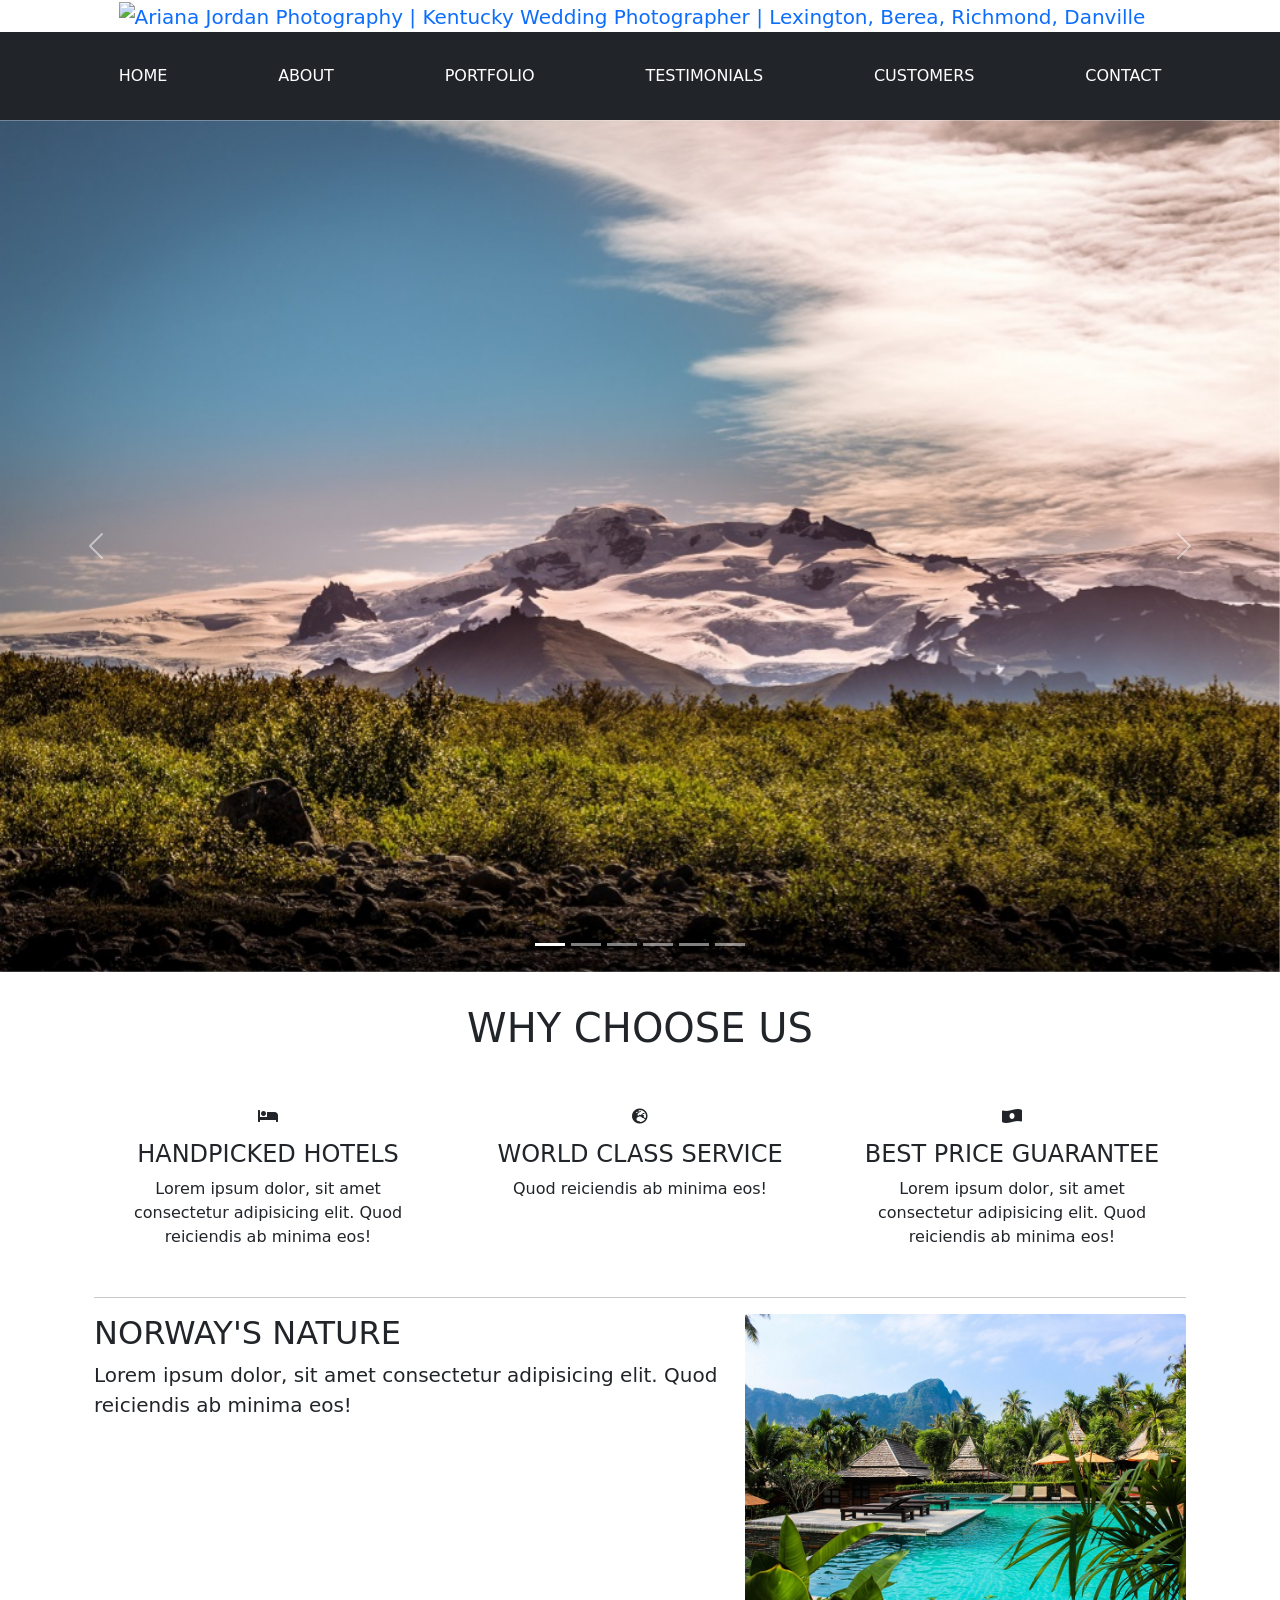
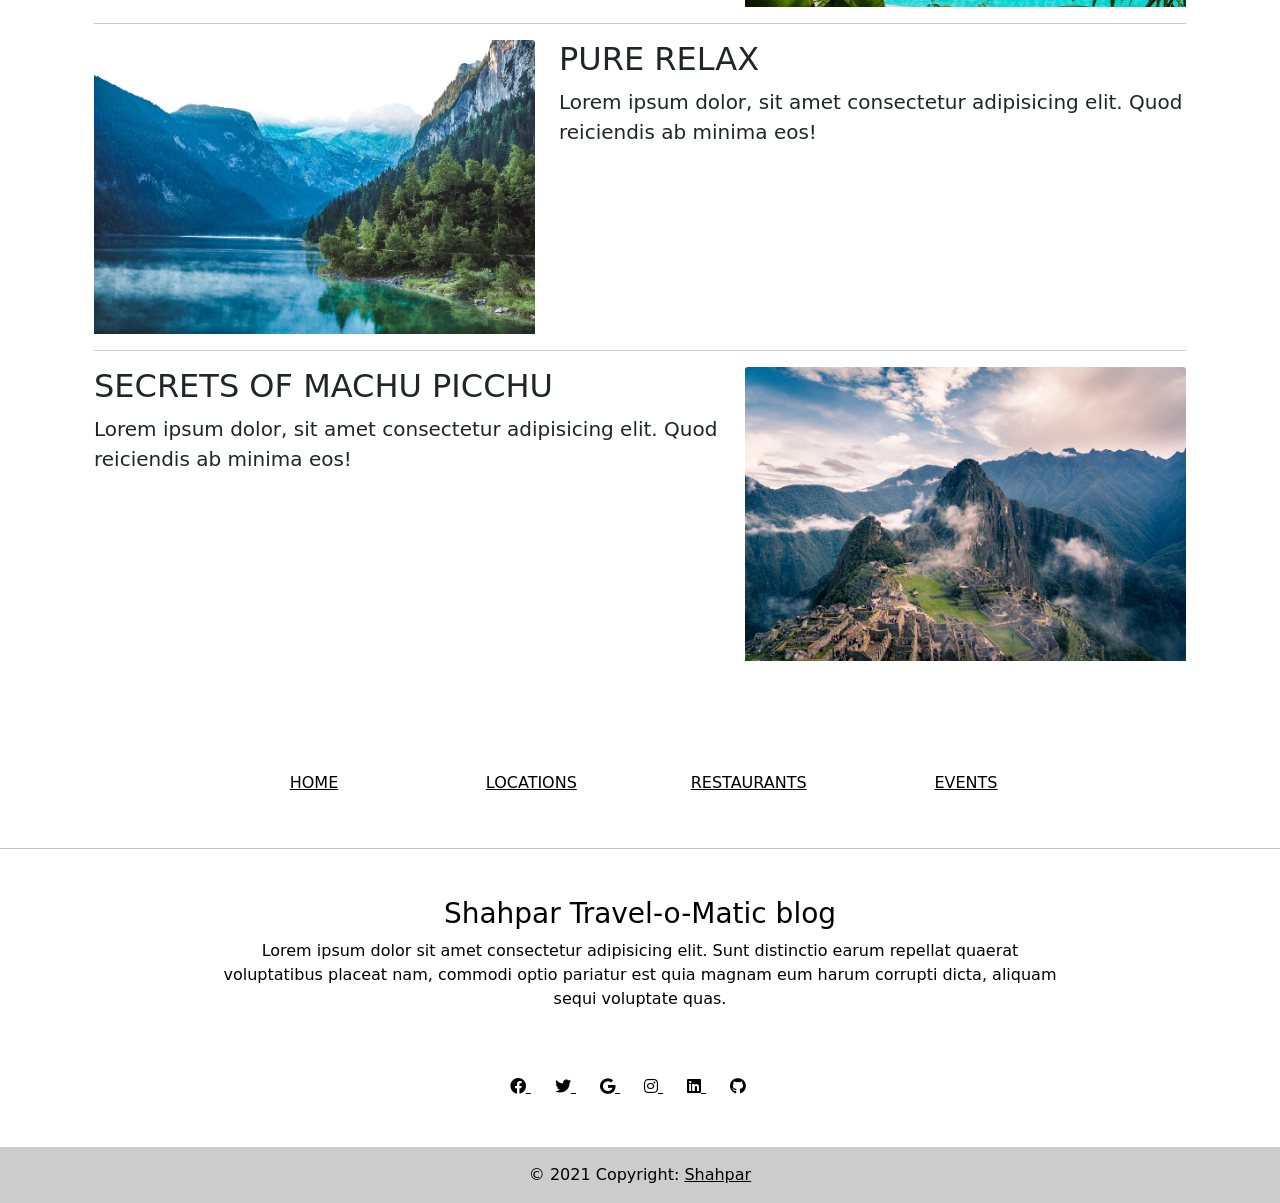
==== index.html @ 3cbbea0b "link home to contact page & format code" ====
<!DOCTYPE html>
<html lang="en">

<head>
    <meta charset="UTF-8">
    <meta http-equiv="X-UA-Compatible" content="IE=edge">
    <meta name="viewport" content="width=device-width, initial-scale=1.0">
    <title>Team 2</title>
    <!-- Font-awesome css -->
    <link rel="stylesheet" href="./utilities/fontawesome-free-5.15.4-web/css/all.css" />
    <!-- Bootstrap css -->
    <link rel="stylesheet" href="./utilities/bootstrap-5.1.1-dist/css/bootstrap.min.css" />
    <!-- Personal css -->
    <link rel="stylesheet" href="./css/main.css" />
</head>

<body>

    <!-- Header container begin-->
    <header>
        <div id="title-logo-wrapper" class="container-fluid text-center w-100">
            <a class="navbar-brand p-5" href="#"><img id="logo-img"
                    src="//images.squarespace-cdn.com/content/v1/5415b390e4b07804ec78d04e/1588883598647-O30DJA6YJ7H0YN8MIH1N/Alternative+Logo+Transparent+Background+white.png?format=1500w"
                    alt="Ariana Jordan Photography | Kentucky Wedding Photographer | Lexington, Berea, Richmond, Danville"></a>
        </div>


        <nav id="navbar_top" class="navbar c-navbar navbar-expand-md navbar-dark bg-dark w-100">
            <div class="container-fluid sticky-top p-3">
                <button class="navbar-toggler" type="button" data-bs-toggle="collapse" data-bs-target="#navbarCollapse"
                    aria-controls="navbarCollapse" aria-expanded="false" aria-label="Toggle navigation">
                    <span class="navbar-toggler-icon"></span>
                </button>
                <div class="collapse navbar-collapse" id="navbarCollapse">
                    <ul class="navbar-nav me-auto mb-2 mb-md-0 w-100 justify-content-evenly">
                        <li class="nav-item">
                            <a class="nav-link active text-uppercase" aria-current="page" href="index.html">home</a>
                        </li>
                        <li class="nav-item">
                            <a class="nav-link active text-uppercase" href="#">about</a>
                        </li>
                        <li class="nav-item">
                            <a class="nav-link active text-uppercase" href="#">portfolio</a>
                        </li>
                        <li class="nav-item">
                            <a class="nav-link active text-uppercase" href="#">testimonials</a>
                        </li>
                        <li class="nav-item">
                            <a class="nav-link active text-uppercase" href="#">customers</a>
                        </li>
                        <li class="nav-item">
                            <a class="nav-link active text-uppercase" href="/html/contact.html">contact</a>
                        </li>
                    </ul>
                </div>
            </div>
        </nav>
    </header>
    <!-- Header container end-->

    <!-- Main container begin-->
    <main>
        <div id="myCarousel" data-bs-interval="2000" class="carousel slide" data-bs-ride="carousel">
            <div class="carousel-indicators">
                <button type="button" data-bs-target="#myCarousel" data-bs-slide-to="0" class="active"
                    aria-current="true" aria-label="Slide 1"></button>
                <button type="button" data-bs-target="#myCarousel" data-bs-slide-to="1" aria-label="Slide 2"
                    class=""></button>
                <button type="button" data-bs-target="#myCarousel" data-bs-slide-to="2" aria-label="Slide 3"></button>
                <button type="button" data-bs-target="#myCarousel" data-bs-slide-to="3" aria-label="Slide 4"></button>
                <button type="button" data-bs-target="#myCarousel" data-bs-slide-to="4" aria-label="Slide 5"></button>
                <button type="button" data-bs-target="#myCarousel" data-bs-slide-to="5" aria-label="Slide 6"></button>

            </div>
            <div class="carousel-inner">
                <div class="carousel-item active">
                    <img src="img/home/banner7.jpg" alt="carousel image1" class="d-block w-100" />
                </div>
                <div class="carousel-item">
                    <img src="img/home/jeremy-bishop-unsplash.jpeg" alt="carousel image2" class="d-block w-100" />
                </div>
                <div class="carousel-item">
                    <img src="img/home/peter-conlan-unsplash.jpeg" alt="carousel image3" class="d-block w-100" />
                </div>
                <div class="carousel-item">
                    <img src="img/home/banner4.jpg" alt="carousel image4" class="d-block w-100" />
                </div>
                <div class="carousel-item">
                    <img src="img/home/banner5.jpg" alt="carousel image5" class="d-block w-100" />
                </div>
                <div class="carousel-item">
                    <img src="img/home/sara-dubler.jpg" alt="carousel image6" class="d-block w-100" />
                </div>
            </div>
            <button class="carousel-control-prev" type="button" data-bs-target="#myCarousel" data-bs-slide="prev">
                <span class="carousel-control-prev-icon" aria-hidden="true"></span>
                <span class="visually-hidden">Previous</span>
            </button>
            <button class="carousel-control-next" type="button" data-bs-target="#myCarousel" data-bs-slide="next">
                <span class="carousel-control-next-icon" aria-hidden="true"></span>
                <span class="visually-hidden">Next</span>
            </button>
        </div>


        <!-- Marketing messaging and featurettes below the carousel 
            ================================================== -->
        <!-- Wrap the rest of the page in another container to center all the content. -->
        <div class="container px-4 container mt-3 mb-3 pt-3 pb-3">
            <h1 class="text-center pb-3 text-uppercase fw-light">Why choose us</h1>

            <!-- Top row  begin -->
            <div class="row row-cols-1 row-cols-lg-3 gx-4">
                <div class="col">
                    <div class="p-3 text-center h-100">
                        <i class="fas fa-bed p-3 iconSize-60 text-gold textShadowIcons"></i>
                        <h2 class="fs-4 fw-light text-uppercase">Handpicked Hotels</h2>
                        <p class="c-font-size-root">Lorem ipsum dolor, sit amet consectetur adipisicing elit.
                            Quod reiciendis ab minima eos!</p>
                    </div>
                </div>
                <div class="col">
                    <div class="p-3 text-center h-100">
                        <i class="fas fa-globe-europe p-3 iconSize-60 text-gold textShadowIcons"></i>
                        <h2 class="fs-4 fw-light text-uppercase">World Class Service</h2>
                        <p class="c-font-size-root">Quod reiciendis ab minima eos!</p>
                    </div>
                </div>
                <div class="col">
                    <div class="p-3 text-center h-100">
                        <i class="fas fa-money-bill-wave-alt p-3 iconSize-60 text-gold textShadowIcons"></i>
                        <h2 class="fs-4 fw-light text-uppercase">Best Price Guarantee</h2>
                        <p class="c-font-size-root">Lorem ipsum dolor, sit amet consectetur adipisicing elit.
                            Quod reiciendis ab minima eos!</p>
                    </div>
                </div>
            </div>
            <!-- Top row  end -->

            <hr class="c-featurette-divider">

            <!-- Fisrt Ads -->
            <div class="row c-featurette">
                <div class="col-md-7">
                    <h2 class="c-featurette-heading">NORWAY'S NATURE</h2>
                    <p class="lead">Lorem ipsum dolor, sit amet consectetur adipisicing elit.
                        Quod reiciendis ab minima eos!</p>
                </div>
                <div class="col-md-5">
                    <img src="img/home/sara-dubler.jpg" class="card-img-top" alt="...">
                </div>
            </div>

            <hr class="c-featurette-divider">

            <!-- Second Ads -->
            <div class="row c-featurette">
                <div class="col-md-7 order-md-2">
                    <h2 class="c-featurette-heading">PURE RELAX</h2>
                    <p class="lead">Lorem ipsum dolor, sit amet consectetur adipisicing elit.
                        Quod reiciendis ab minima eos!</p>
                </div>
                <div class="col-md-5 order-md-1">
                    <img src="img/home/nature_laura.jpg" class="card-img-top" alt="...">
                </div>
            </div>

            <hr class="c-featurette-divider">

            <!-- Third Ads -->
            <div class="row c-featurette">
                <div class="col-md-7">
                    <h2 class="c-featurette-heading">SECRETS OF MACHU PICCHU </h2>
                    <p class="lead">Lorem ipsum dolor, sit amet consectetur adipisicing elit.
                        Quod reiciendis ab minima eos!</p>
                </div>
                <div class="col-md-5">
                    <img src="img/home/peru_willian.jpg" class="card-img-top" alt="...">
                </div>
            </div>

        </div>
        <div class="container marketing">

        </div><!-- /.container -->

    </main>
    <!-- Main container end-->

    <!-- Footer container begin-->
    <div id="footer-container" class="text-center text-black">
        <!-- Footer Links row-->
        <div class="row text-center d-flex justify-content-center pt-5 mt-5">
            <div class="col-md-2">
                <h6 class="text-uppercase font-weight-bold">
                    <a href="./index.html" class="text-black">Home</a>
                </h6>
            </div>

            <div class="col-md-2">
                <h6 class="text-uppercase font-weight-bold">
                    <a href="#showLocations" class="text-black">Locations</a>
                </h6>
            </div>

            <div class="col-md-2">
                <h6 class="text-uppercase font-weight-bold">
                    <a href="#showRestaurants" class="text-black">Restaurants</a>
                </h6>
            </div>

            <div class="col-md-2">
                <h6 class="text-uppercase font-weight-bold">
                    <a href="#showEvents" class="text-black">Events</a>
                </h6>
            </div>
        </div>

        <hr class="my-5" />
        <!-- Main container end-->
        <!-- Footer Restaurant Name begin-->
        <div class="row d-flex justify-content-center mb-5">
            <div class="col-lg-8">
                <h3>Shahpar Travel-o-Matic blog</h3>
                <p>
                    Lorem ipsum dolor sit amet consectetur adipisicing elit. Sunt
                    distinctio earum repellat quaerat voluptatibus placeat nam, commodi
                    optio pariatur est quia magnam eum harum corrupti dicta, aliquam
                    sequi voluptate quas.
                </p>
            </div>
        </div>

        <!-- Footer Restaurant Name end -->

        <!-- Footer Social section begin -->
        <section class="text-center mb-5">
            <a href="" class="text-black me-4">
                <i class="fab fa-facebook"></i>
            </a>
            <a href="" class="text-black me-4">
                <i class="fab fa-twitter"></i>
            </a>
            <a href="" class="text-black me-4">
                <i class="fab fa-google"></i>
            </a>
            <a href="" class="text-black me-4">
                <i class="fab fa-instagram"></i>
            </a>
            <a href="" class="text-black me-4">
                <i class="fab fa-linkedin"></i>
            </a>
            <a href="" class="text-black me-4">
                <i class="fab fa-github"></i>
            </a>
        </section>
        <!-- Footer Social section begin -->

        <!-- Copyright -->
        <div class="text-center p-3" style="background-color: rgba(0, 0, 0, 0.2)">
            © 2021 Copyright:
            <a class="text-black" href="https://mdbootstrap.com/">Shahpar</a>

            <!-- Copyright -->
        </div>
        <!-- Footer End-->
    </div>
    <!-- Footer container end-->

    <!-- bootstrap js -->
    <script src="utilities/bootstrap-5.1.1-dist/js/bootstrap.bundle.min.js"></script>
    <!-- personal js -->
    <script src="ts/main.js"></script>
</body>

</html>
---- css/main.css ----
/* No CSS */
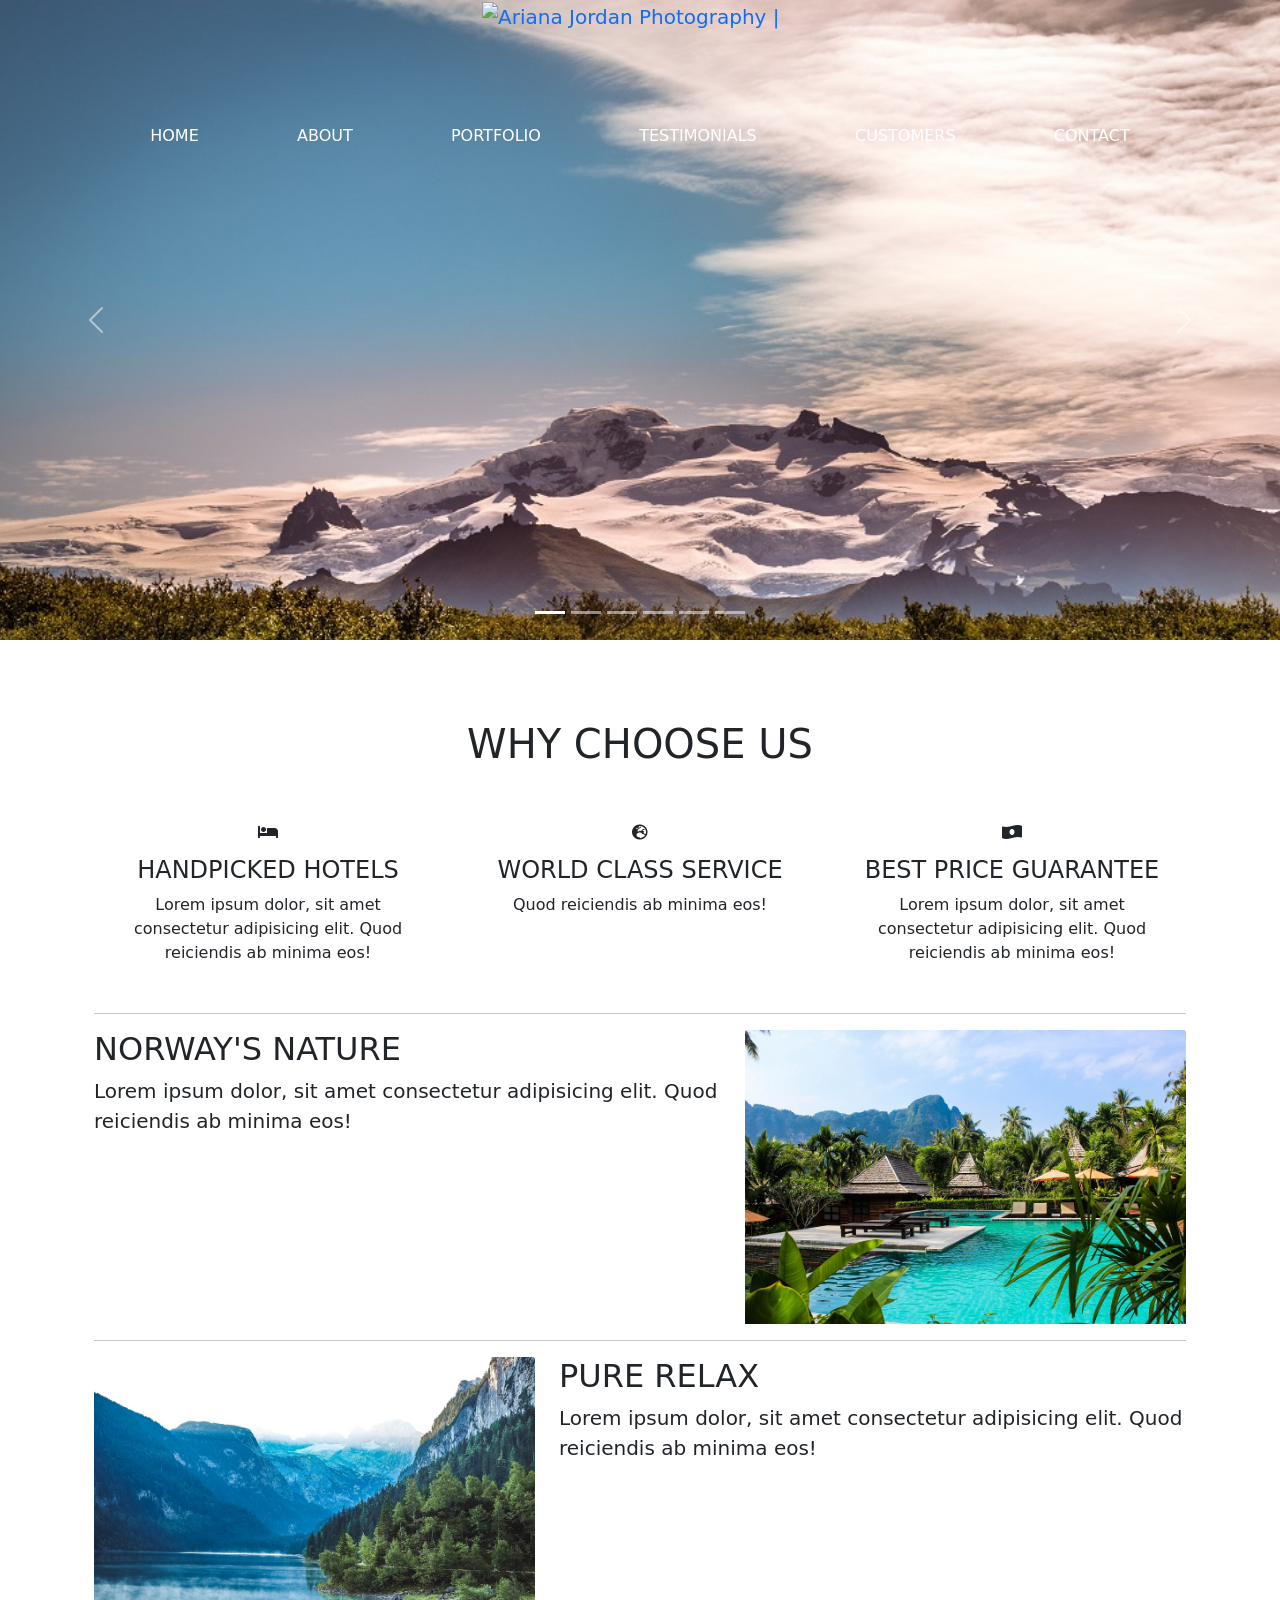
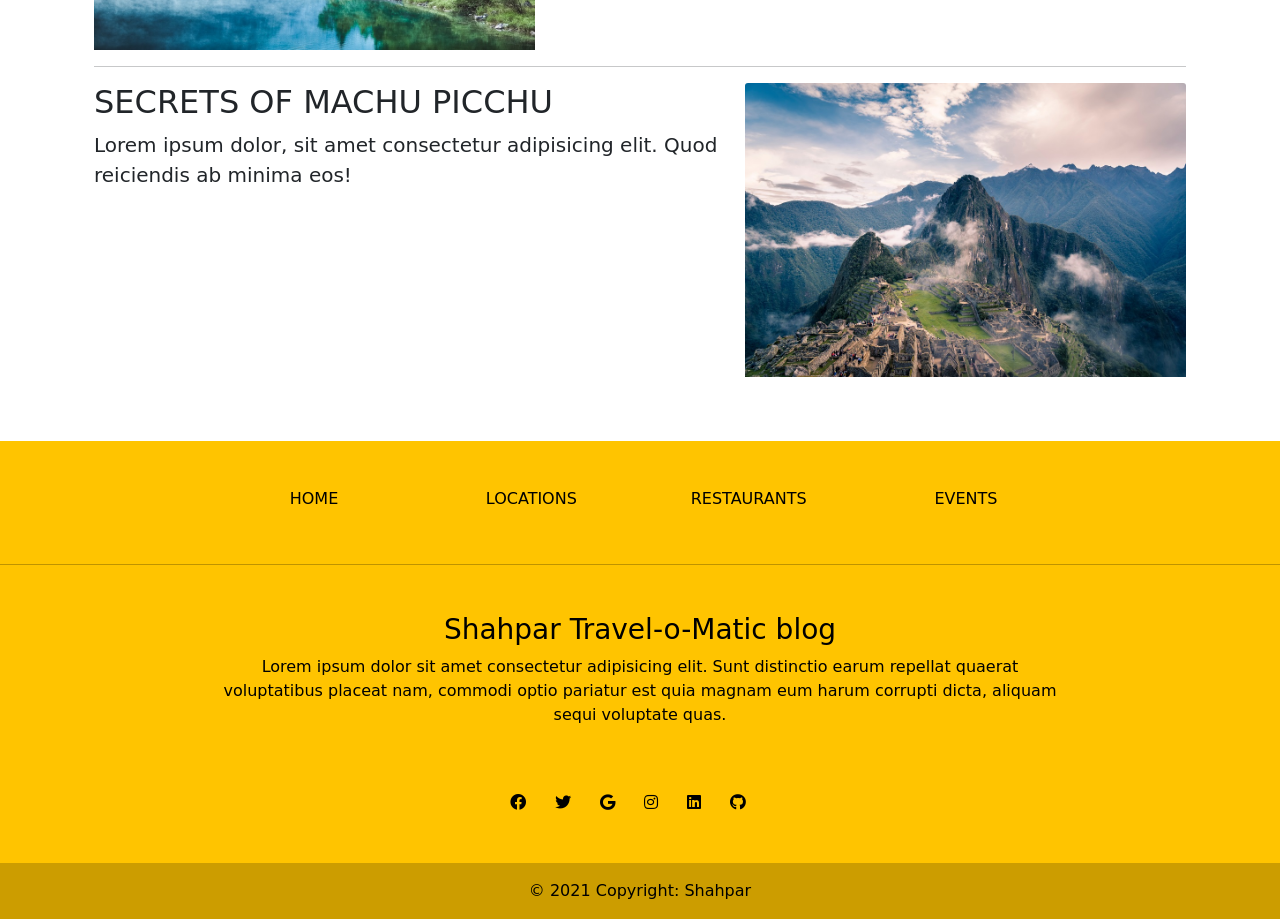
==== commit 0e1c4c12: "Fix bug of Carousel height" ====
--- a/index.html
+++ b/index.html
@@ -55,11 +55,7 @@
                 </div>
             </div>
         </nav>
-    </header>
-    <!-- Header container end-->
-
-    <!-- Main container begin-->
-    <main>
+
         <div id="myCarousel" data-bs-interval="2000" class="carousel slide" data-bs-ride="carousel">
             <div class="carousel-indicators">
                 <button type="button" data-bs-target="#myCarousel" data-bs-slide-to="0" class="active"
@@ -101,8 +97,12 @@
                 <span class="visually-hidden">Next</span>
             </button>
         </div>
-
-
+    </header>
+    <!-- Header container end-->
+
+    <!-- Main container begin-->
+    <main>
+        
         <!-- Marketing messaging and featurettes below the carousel 
             ================================================== -->
         <!-- Wrap the rest of the page in another container to center all the content. -->
@@ -180,9 +180,6 @@
             </div>
 
         </div>
-        <div class="container marketing">
-
-        </div><!-- /.container -->
 
     </main>
     <!-- Main container end-->
--- a/css/main.css
+++ b/css/main.css
@@ -1 +1,171 @@
-/* No CSS */+@import url("https://fonts.googleapis.com/css2?family=Dancing+Script&display=swap");
+/** Color Palette **/
+/* Basic colors*/
+/* gray */
+/* Yellow */
+/* Amber */
+/* Orange */
+*,
+:after,
+:before {
+  -webkit-box-sizing: border-box;
+          box-sizing: border-box;
+}
+
+body {
+  padding: 0;
+}
+
+/* Header style ------------------------- */
+header {
+  position: relative;
+  padding: 0;
+  /* Carousel ------------------------- */
+  /* Main content ------------------------- */
+  /* Featurettes ------------------------- */
+  /* Thin out the marketing headings */
+  /* RESPONSIVE CSS --------------------------- */
+}
+
+header #title-logo-wrapper {
+  position: absolute;
+  top: 0;
+  z-index: 2;
+  -webkit-box-sizing: border-box;
+          box-sizing: border-box;
+}
+
+header #title-logo-wrapper #logo-img {
+  width: 300px;
+  max-width: 300px;
+  height: auto;
+}
+
+header .navbar {
+  display: block;
+  z-index: 2;
+  margin: auto;
+  padding: 0 44px;
+}
+
+header .c-fixed-top {
+  position: fixed !important;
+  top: 0 !important;
+  right: 0 !important;
+  left: 0 !important;
+  z-index: 1030 !important;
+  background-color: rgba(var(--bs-light-rgb), var(--bs-bg-opacity)) !important;
+  color: black !important;
+}
+
+header .c-fixed-top .active {
+  color: black !important;
+}
+
+header .c-navbar {
+  position: absolute;
+  top: 100px;
+  left: 0;
+  right: 0 !important;
+  left: 0 !important;
+  background: transparent !important;
+  color: white !important;
+}
+
+header .c-navbar .active {
+  color: white !important;
+}
+
+header .c-navbar .c-header-inner {
+  padding: 44px 0;
+  margin: auto;
+}
+
+header #myCarousel .carousel-item img {
+  -o-object-fit: cover;
+     object-fit: cover;
+  -o-object-position: center;
+     object-position: center;
+  height: 100vh;
+  overflow: hidden;
+}
+
+header .carousel {
+  margin-bottom: 4rem;
+}
+
+header .carousel .carousel-item {
+  height: 40rem;
+}
+
+header .c-featurette-divider {
+  margin: 5rem 0;
+  /* Space out the Bootstrap <hr> more */
+}
+
+header .c-featurette-heading {
+  font-weight: 300;
+  line-height: 1;
+  letter-spacing: -0.05rem;
+}
+
+@media (min-width: 40em) {
+  header .c-featurette-heading {
+    font-size: 50px;
+  }
+}
+
+@media (min-width: 62em) {
+  header .c-featurette-heading {
+    margin-top: 7rem;
+  }
+}
+
+#footer-container {
+  background-color: #ffc400;
+  color: #fff;
+}
+
+#footer-container a {
+  text-decoration: none;
+}
+
+/* Footer style   ------------------------- */
+footer {
+  font-size: 0.9rem;
+}
+
+footer .footer-col ul {
+  padding-left: 0;
+}
+
+footer .footer-col ul li {
+  list-style-type: none;
+}
+
+footer .footer-col ul li:hover {
+  font-size: 1rem;
+  cursor: pointer;
+}
+
+footer .footer-social-links a:hover {
+  font-size: larger;
+}
+
+footer h4,
+footer .footer-text {
+  font-family: "Satisfy", cursive;
+}
+
+@media screen and (min-width: 992px) and (max-width: 1199px) {
+  footer div.footer-text {
+    font-size: 1.1rem;
+  }
+}
+
+@media screen and (min-width: 1200px) {
+  footer div.footer-text {
+    font-size: 1rem;
+  }
+}
+/*# sourceMappingURL=main.css.map */
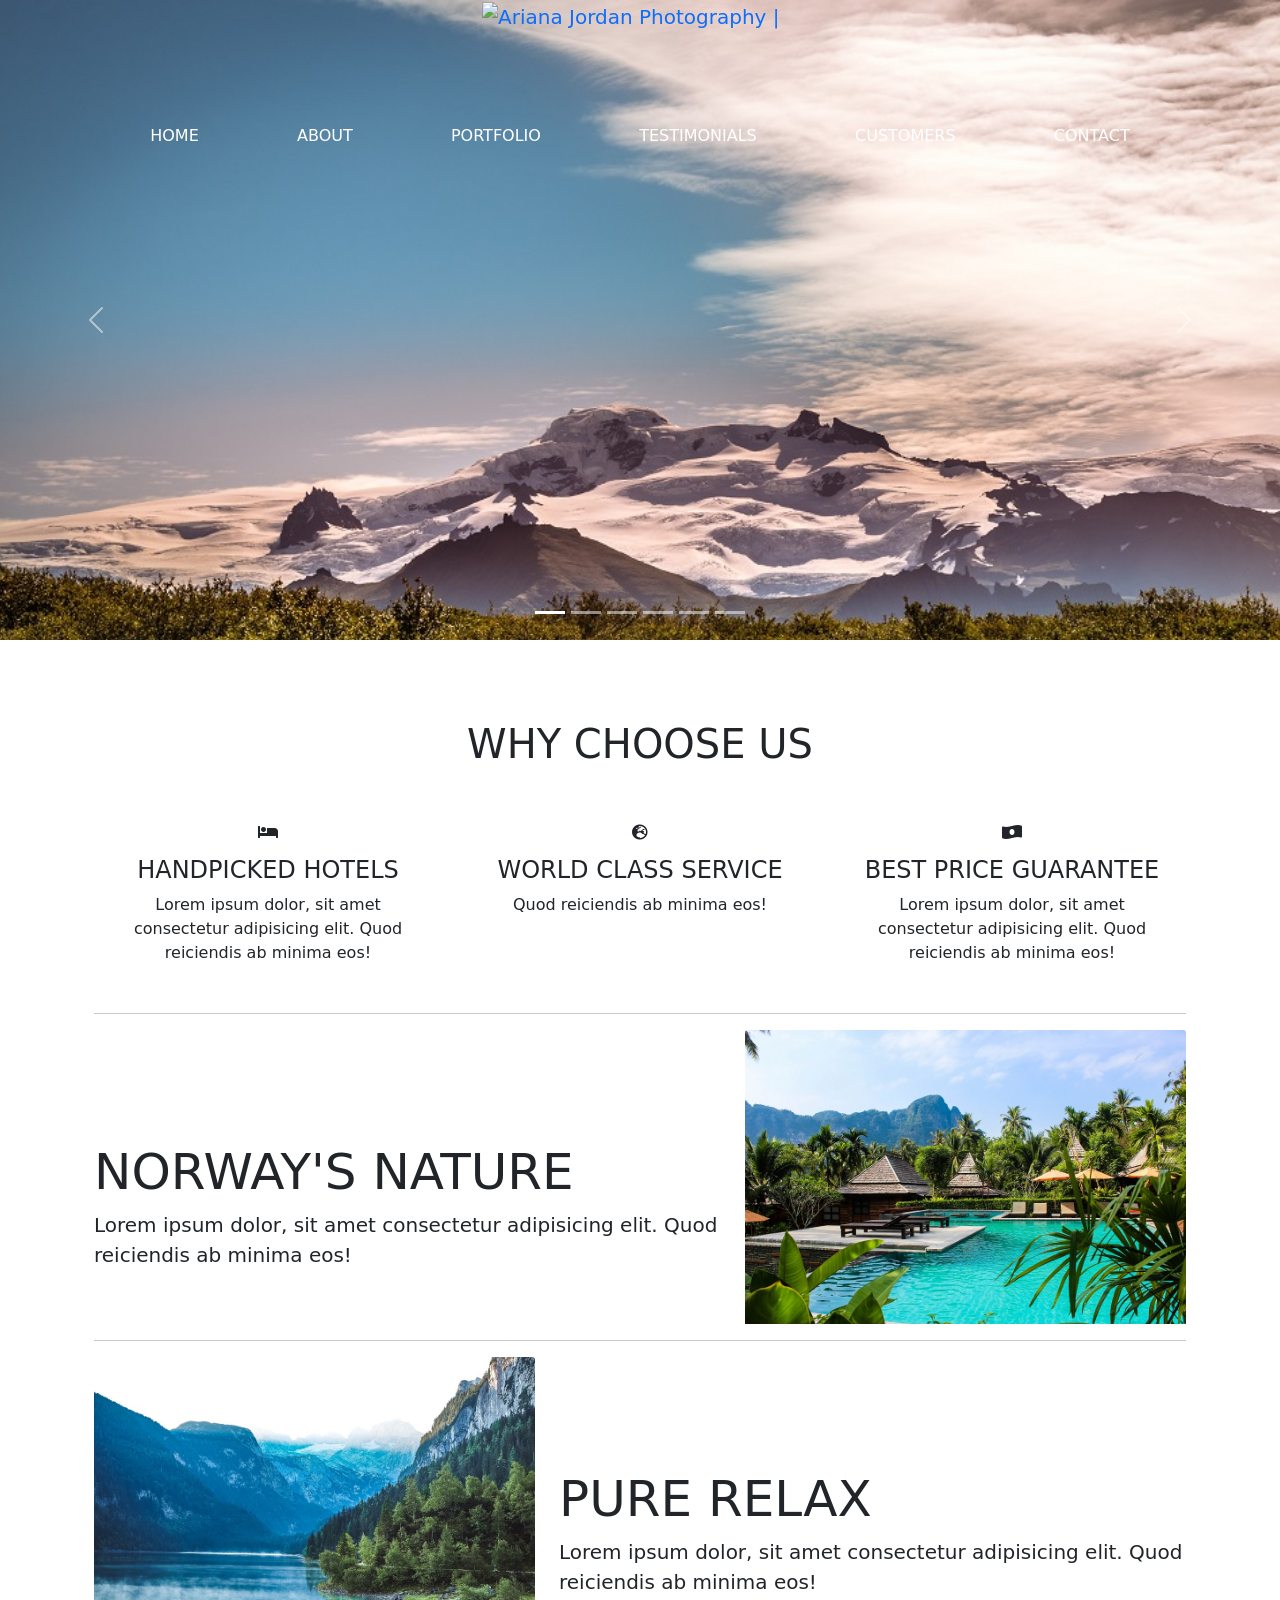
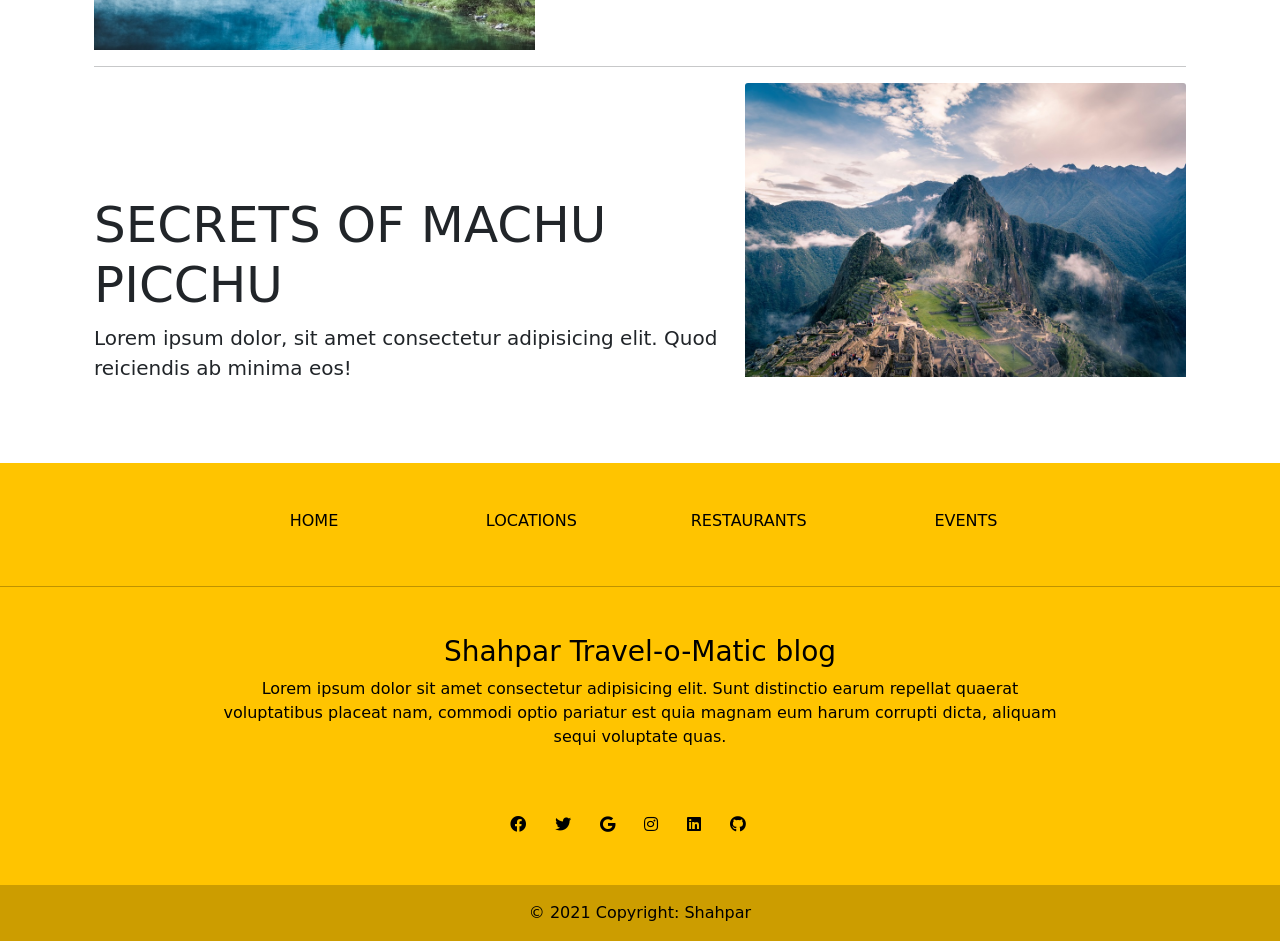
==== commit 34dcb3a3: "create a separate file to style home page" ====
--- a/index.html
+++ b/index.html
@@ -12,6 +12,7 @@
     <link rel="stylesheet" href="./utilities/bootstrap-5.1.1-dist/css/bootstrap.min.css" />
     <!-- Personal css -->
     <link rel="stylesheet" href="./css/main.css" />
+    <link rel="stylesheet" href="./css/home.css" />
 </head>
 
 <body>
--- a/css/home.css
+++ b/css/home.css
@@ -0,0 +1,174 @@
+@import url("https://fonts.googleapis.com/css2?family=Dancing+Script&display=swap");
+/** Color Palette **/
+/* Basic colors*/
+/* gray */
+/* Yellow */
+/* Amber */
+/* Orange */
+*,
+:after,
+:before {
+  -webkit-box-sizing: border-box;
+          box-sizing: border-box;
+}
+
+body {
+  padding: 0;
+}
+
+/* Header style ------------------------- */
+header {
+  position: relative;
+  padding: 0;
+  /* Carousel ------------------------- */
+  /* Main content ------------------------- */
+}
+
+header #title-logo-wrapper {
+  position: absolute;
+  top: 0;
+  z-index: 2;
+  -webkit-box-sizing: border-box;
+          box-sizing: border-box;
+}
+
+header #title-logo-wrapper #logo-img {
+  width: 300px;
+  max-width: 300px;
+  height: auto;
+}
+
+header .navbar {
+  display: block;
+  z-index: 2;
+  margin: auto;
+  padding: 0 44px;
+}
+
+header .c-fixed-top {
+  position: fixed !important;
+  top: 0 !important;
+  right: 0 !important;
+  left: 0 !important;
+  z-index: 1030 !important;
+  background-color: rgba(var(--bs-light-rgb), var(--bs-bg-opacity)) !important;
+  color: black !important;
+}
+
+header .c-fixed-top .active {
+  color: black !important;
+}
+
+header .c-navbar {
+  position: absolute;
+  top: 100px;
+  left: 0;
+  right: 0 !important;
+  left: 0 !important;
+  background: transparent !important;
+  color: white !important;
+}
+
+header .c-navbar .active {
+  color: white !important;
+}
+
+header .c-navbar .c-header-inner {
+  padding: 44px 0;
+  margin: auto;
+}
+
+header #myCarousel .carousel-item img {
+  -o-object-fit: cover;
+     object-fit: cover;
+  -o-object-position: center;
+     object-position: center;
+  height: 100vh;
+  overflow: hidden;
+}
+
+header .carousel {
+  margin-bottom: 4rem;
+}
+
+header .carousel .carousel-item {
+  height: 40rem;
+}
+
+header main {
+  /* Featurettes ------------------------- */
+  /* Thin out the marketing headings */
+}
+
+header main .c-featurette-divider {
+  margin: 5rem 0;
+  /* Space out the Bootstrap <hr> more */
+}
+
+header main .c-featurette-heading {
+  font-weight: 300;
+  line-height: 1;
+  letter-spacing: -0.05rem;
+}
+
+#footer-container {
+  background-color: #ffc400;
+  color: #fff;
+}
+
+#footer-container a {
+  text-decoration: none;
+}
+
+/* Footer style   ------------------------- */
+footer {
+  font-size: 0.9rem;
+}
+
+footer .footer-col ul {
+  padding-left: 0;
+}
+
+footer .footer-col ul li {
+  list-style-type: none;
+}
+
+footer .footer-col ul li:hover {
+  font-size: 1rem;
+  cursor: pointer;
+}
+
+footer .footer-social-links a:hover {
+  font-size: larger;
+}
+
+footer h4,
+footer .footer-text {
+  font-family: "Satisfy", cursive;
+}
+
+/* RESPONSIVE CSS --------------------------- */
+@media (min-width: 40em) {
+  .c-featurette-heading {
+    font-size: 50px;
+  }
+}
+
+@media (min-width: 62em) {
+  .c-featurette-heading {
+    margin-top: 7rem;
+  }
+}
+
+@media screen and (min-width: 992px) and (max-width: 1199px) {
+  footer div.footer-text {
+    font-size: 1.1rem;
+  }
+}
+
+@media screen and (min-width: 1200px) {
+  footer div.footer-text {
+    font-size: 1rem;
+  }
+}
+/*# sourceMappingURL=home.css.map */
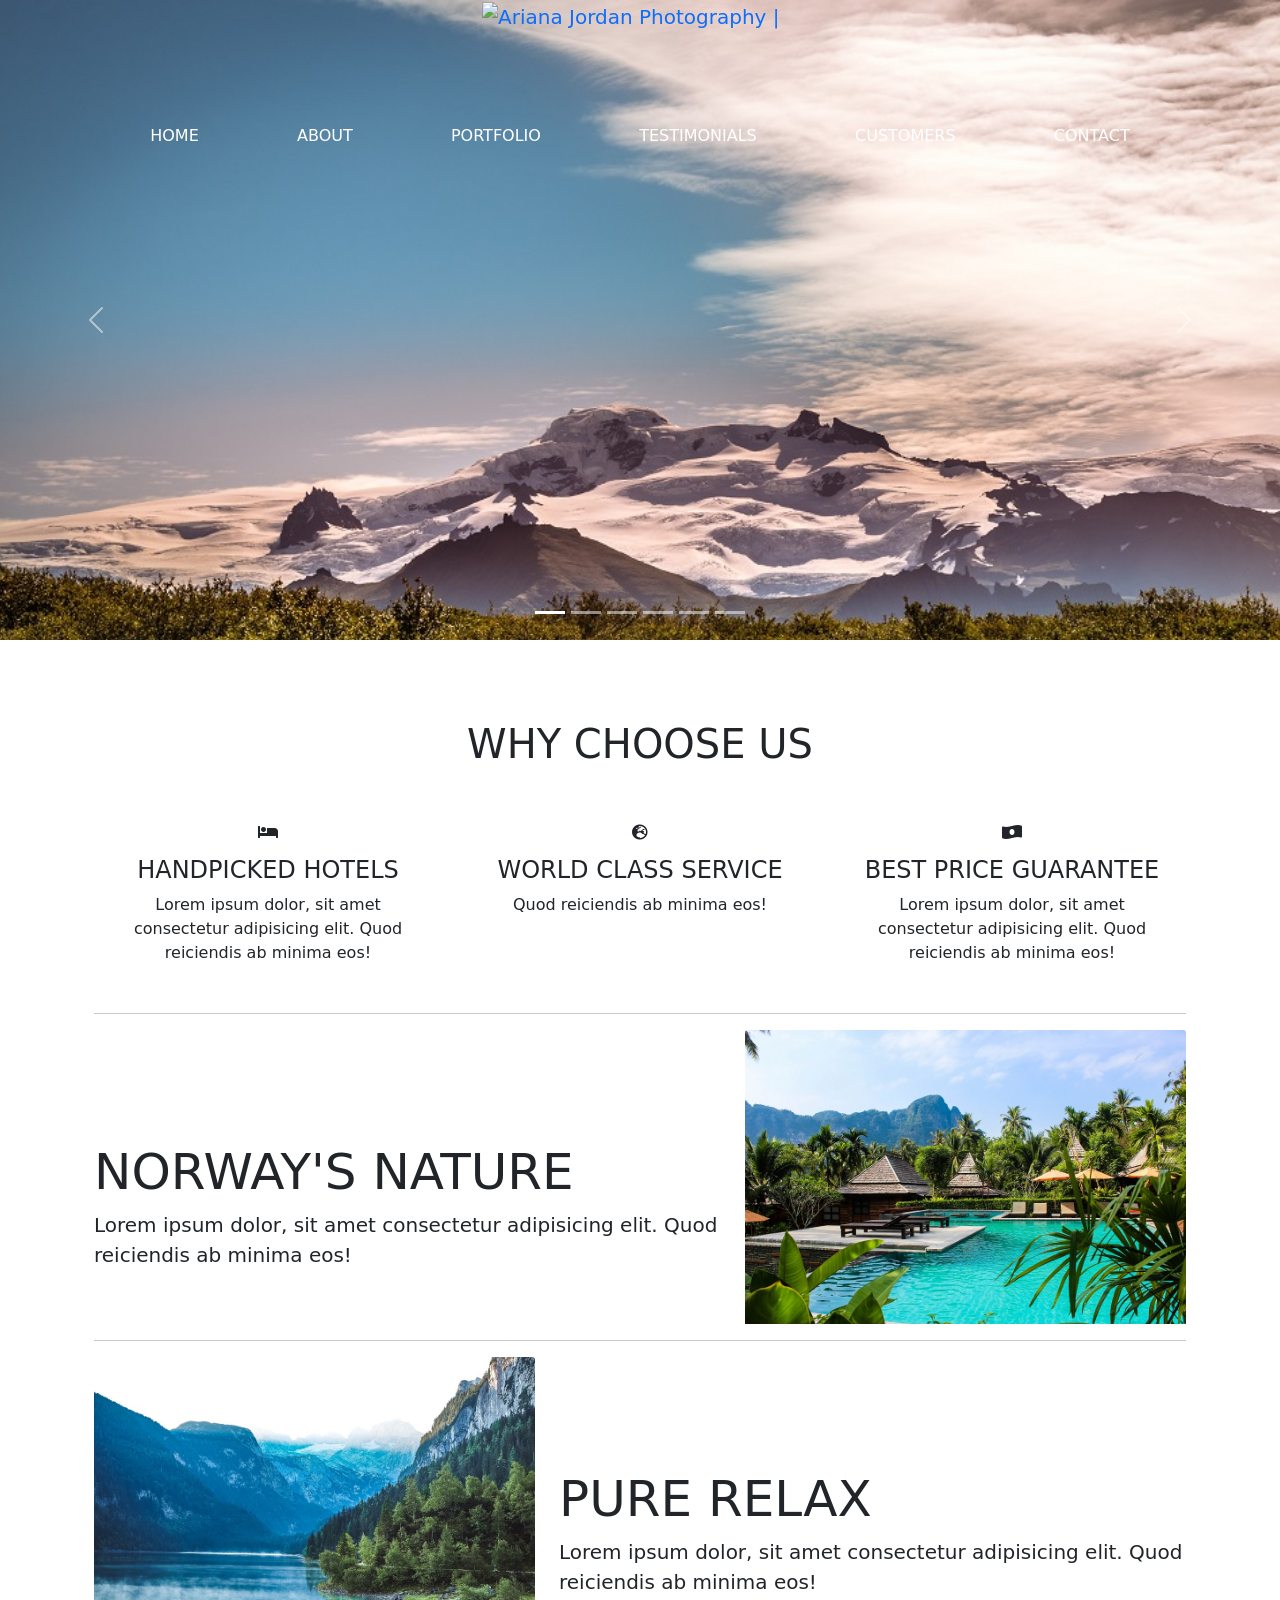
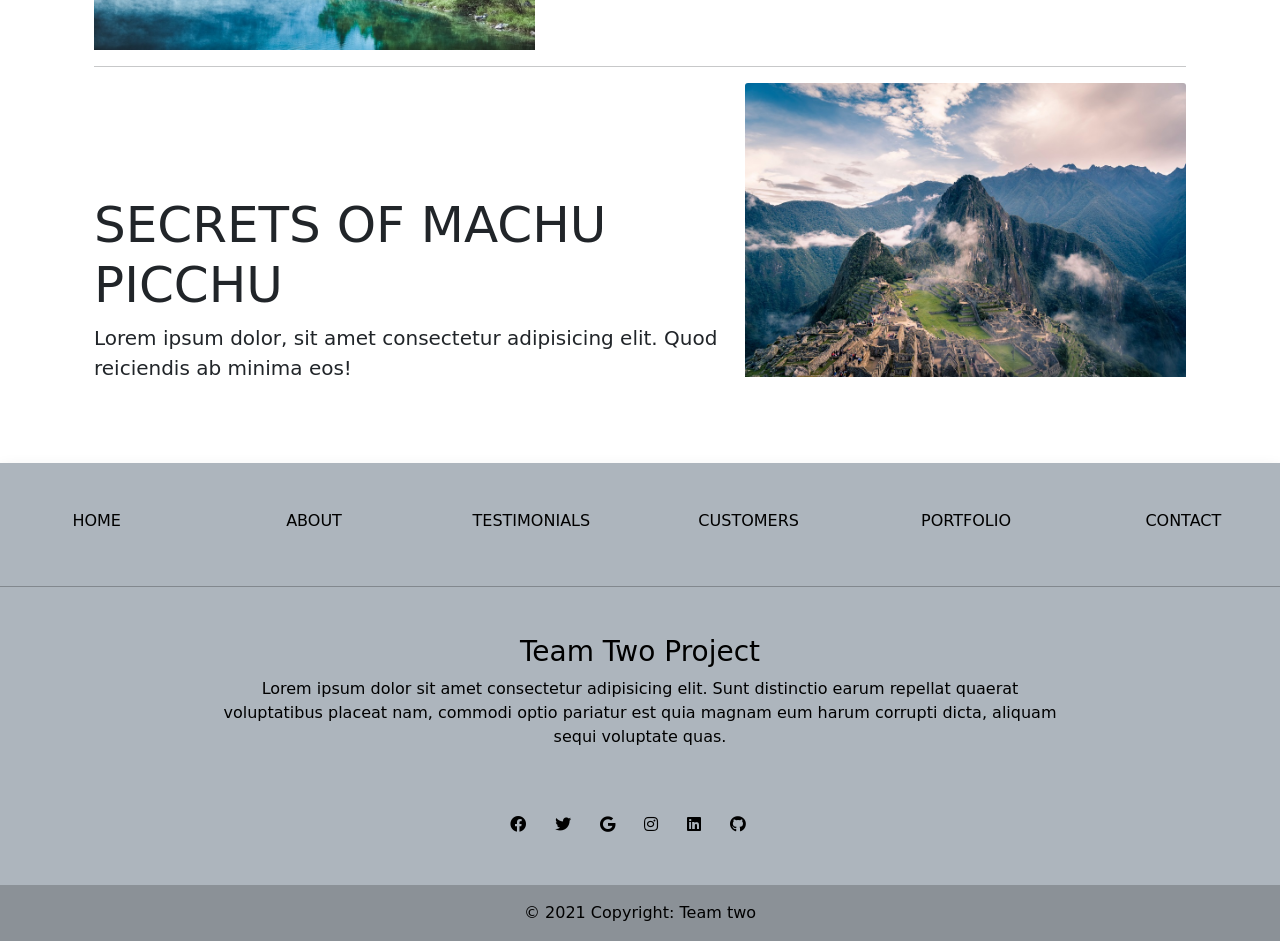
==== commit 3c151234: "add more link to home footer" ====
--- a/index.html
+++ b/index.html
@@ -38,16 +38,16 @@
                             <a class="nav-link active text-uppercase" aria-current="page" href="index.html">home</a>
                         </li>
                         <li class="nav-item">
-                            <a class="nav-link active text-uppercase" href="#">about</a>
-                        </li>
-                        <li class="nav-item">
-                            <a class="nav-link active text-uppercase" href="#">portfolio</a>
-                        </li>
-                        <li class="nav-item">
-                            <a class="nav-link active text-uppercase" href="#">testimonials</a>
-                        </li>
-                        <li class="nav-item">
-                            <a class="nav-link active text-uppercase" href="#">customers</a>
+                            <a class="nav-link active text-uppercase" href="/html/about-us.html">about</a>
+                        </li>
+                        <li class="nav-item">
+                            <a class="nav-link active text-uppercase" href="/html/portfolio.html">portfolio</a>
+                        </li>
+                        <li class="nav-item">
+                            <a class="nav-link active text-uppercase" href="/html/testimonials.html">testimonials</a>
+                        </li>
+                        <li class="nav-item">
+                            <a class="nav-link active text-uppercase" href="/html/customers.html">customers</a>
                         </li>
                         <li class="nav-item">
                             <a class="nav-link active text-uppercase" href="/html/contact.html">contact</a>
@@ -103,7 +103,7 @@
 
     <!-- Main container begin-->
     <main>
-        
+
         <!-- Marketing messaging and featurettes below the carousel 
             ================================================== -->
         <!-- Wrap the rest of the page in another container to center all the content. -->
@@ -186,7 +186,7 @@
     <!-- Main container end-->
 
     <!-- Footer container begin-->
-    <div id="footer-container" class="text-center text-black">
+    <div id="footer-container" class="text-center text-black shadow">
         <!-- Footer Links row-->
         <div class="row text-center d-flex justify-content-center pt-5 mt-5">
             <div class="col-md-2">
@@ -197,19 +197,29 @@
 
             <div class="col-md-2">
                 <h6 class="text-uppercase font-weight-bold">
-                    <a href="#showLocations" class="text-black">Locations</a>
-                </h6>
-            </div>
-
-            <div class="col-md-2">
-                <h6 class="text-uppercase font-weight-bold">
-                    <a href="#showRestaurants" class="text-black">Restaurants</a>
-                </h6>
-            </div>
-
-            <div class="col-md-2">
-                <h6 class="text-uppercase font-weight-bold">
-                    <a href="#showEvents" class="text-black">Events</a>
+                    <a href="/html/about-us.html" class="text-black">About</a>
+                </h6>
+            </div>
+            <div class="col-md-2">
+                <h6 class="text-uppercase font-weight-bold">
+                    <a href="/html/testimonials.html" class="text-black">Testimonials</a>
+                </h6>
+            </div>
+            <div class="col-md-2">
+                <h6 class="text-uppercase font-weight-bold">
+                    <a href="/html/customers.html" class="text-black">Customers</a>
+                </h6>
+            </div>
+
+            <div class="col-md-2">
+                <h6 class="text-uppercase font-weight-bold">
+                    <a href="/html/portfolio.html" class="text-black">Portfolio</a>
+                </h6>
+            </div>
+
+            <div class="col-md-2">
+                <h6 class="text-uppercase font-weight-bold">
+                    <a href="/html/contact.html" class="text-black">Contact</a>
                 </h6>
             </div>
         </div>
@@ -219,7 +229,7 @@
         <!-- Footer Restaurant Name begin-->
         <div class="row d-flex justify-content-center mb-5">
             <div class="col-lg-8">
-                <h3>Shahpar Travel-o-Matic blog</h3>
+                <h3>Team Two Project</h3>
                 <p>
                     Lorem ipsum dolor sit amet consectetur adipisicing elit. Sunt
                     distinctio earum repellat quaerat voluptatibus placeat nam, commodi
@@ -257,7 +267,7 @@
         <!-- Copyright -->
         <div class="text-center p-3" style="background-color: rgba(0, 0, 0, 0.2)">
             © 2021 Copyright:
-            <a class="text-black" href="https://mdbootstrap.com/">Shahpar</a>
+            <a class="text-black" href="https://mdbootstrap.com/">Team two</a>
 
             <!-- Copyright -->
         </div>
--- a/css/main.css
+++ b/css/main.css
@@ -20,25 +20,6 @@
 header {
   position: relative;
   padding: 0;
-  /* Carousel ------------------------- */
-  /* Main content ------------------------- */
-  /* Featurettes ------------------------- */
-  /* Thin out the marketing headings */
-  /* RESPONSIVE CSS --------------------------- */
-}
-
-header #title-logo-wrapper {
-  position: absolute;
-  top: 0;
-  z-index: 2;
-  -webkit-box-sizing: border-box;
-          box-sizing: border-box;
-}
-
-header #title-logo-wrapper #logo-img {
-  width: 300px;
-  max-width: 300px;
-  height: auto;
 }
 
 header .navbar {
@@ -62,67 +43,13 @@
   color: black !important;
 }
 
-header .c-navbar {
-  position: absolute;
-  top: 100px;
-  left: 0;
-  right: 0 !important;
-  left: 0 !important;
-  background: transparent !important;
-  color: white !important;
-}
-
-header .c-navbar .active {
-  color: white !important;
-}
-
 header .c-navbar .c-header-inner {
   padding: 44px 0;
   margin: auto;
 }
 
-header #myCarousel .carousel-item img {
-  -o-object-fit: cover;
-     object-fit: cover;
-  -o-object-position: center;
-     object-position: center;
-  height: 100vh;
-  overflow: hidden;
-}
-
-header .carousel {
-  margin-bottom: 4rem;
-}
-
-header .carousel .carousel-item {
-  height: 40rem;
-}
-
-header .c-featurette-divider {
-  margin: 5rem 0;
-  /* Space out the Bootstrap <hr> more */
-}
-
-header .c-featurette-heading {
-  font-weight: 300;
-  line-height: 1;
-  letter-spacing: -0.05rem;
-}
-
-@media (min-width: 40em) {
-  header .c-featurette-heading {
-    font-size: 50px;
-  }
-}
-
-@media (min-width: 62em) {
-  header .c-featurette-heading {
-    margin-top: 7rem;
-  }
-}
-
 #footer-container {
-  background-color: #ffc400;
+  background-color: #adb5bd;
   color: #fff;
 }
 
--- a/css/home.css
+++ b/css/home.css
@@ -111,42 +111,6 @@
   letter-spacing: -0.05rem;
 }
 
-#footer-container {
-  background-color: #ffc400;
-  color: #fff;
-}
-
-#footer-container a {
-  text-decoration: none;
-}
-
-/* Footer style   ------------------------- */
-footer {
-  font-size: 0.9rem;
-}
-
-footer .footer-col ul {
-  padding-left: 0;
-}
-
-footer .footer-col ul li {
-  list-style-type: none;
-}
-
-footer .footer-col ul li:hover {
-  font-size: 1rem;
-  cursor: pointer;
-}
-
-footer .footer-social-links a:hover {
-  font-size: larger;
-}
-
-footer h4,
-footer .footer-text {
-  font-family: "Satisfy", cursive;
-}
-
 /* RESPONSIVE CSS --------------------------- */
 @media (min-width: 40em) {
   .c-featurette-heading {
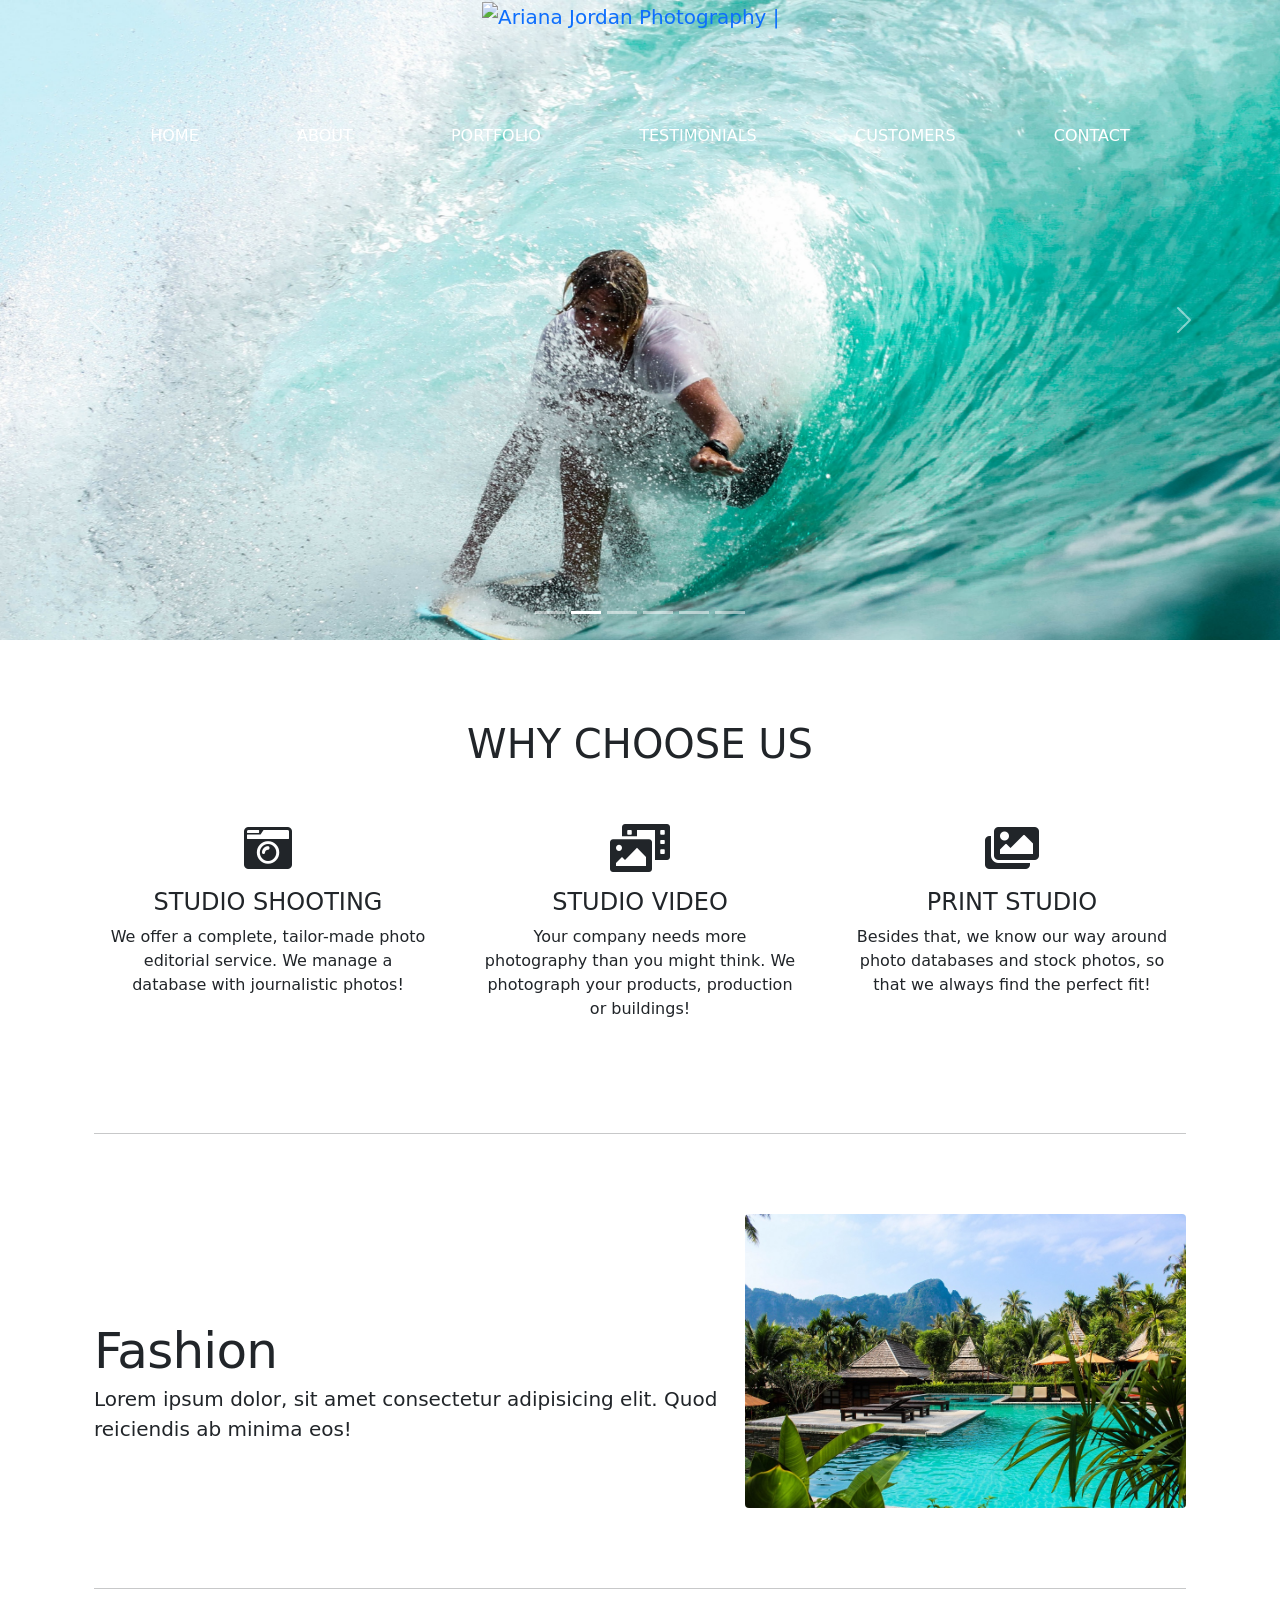
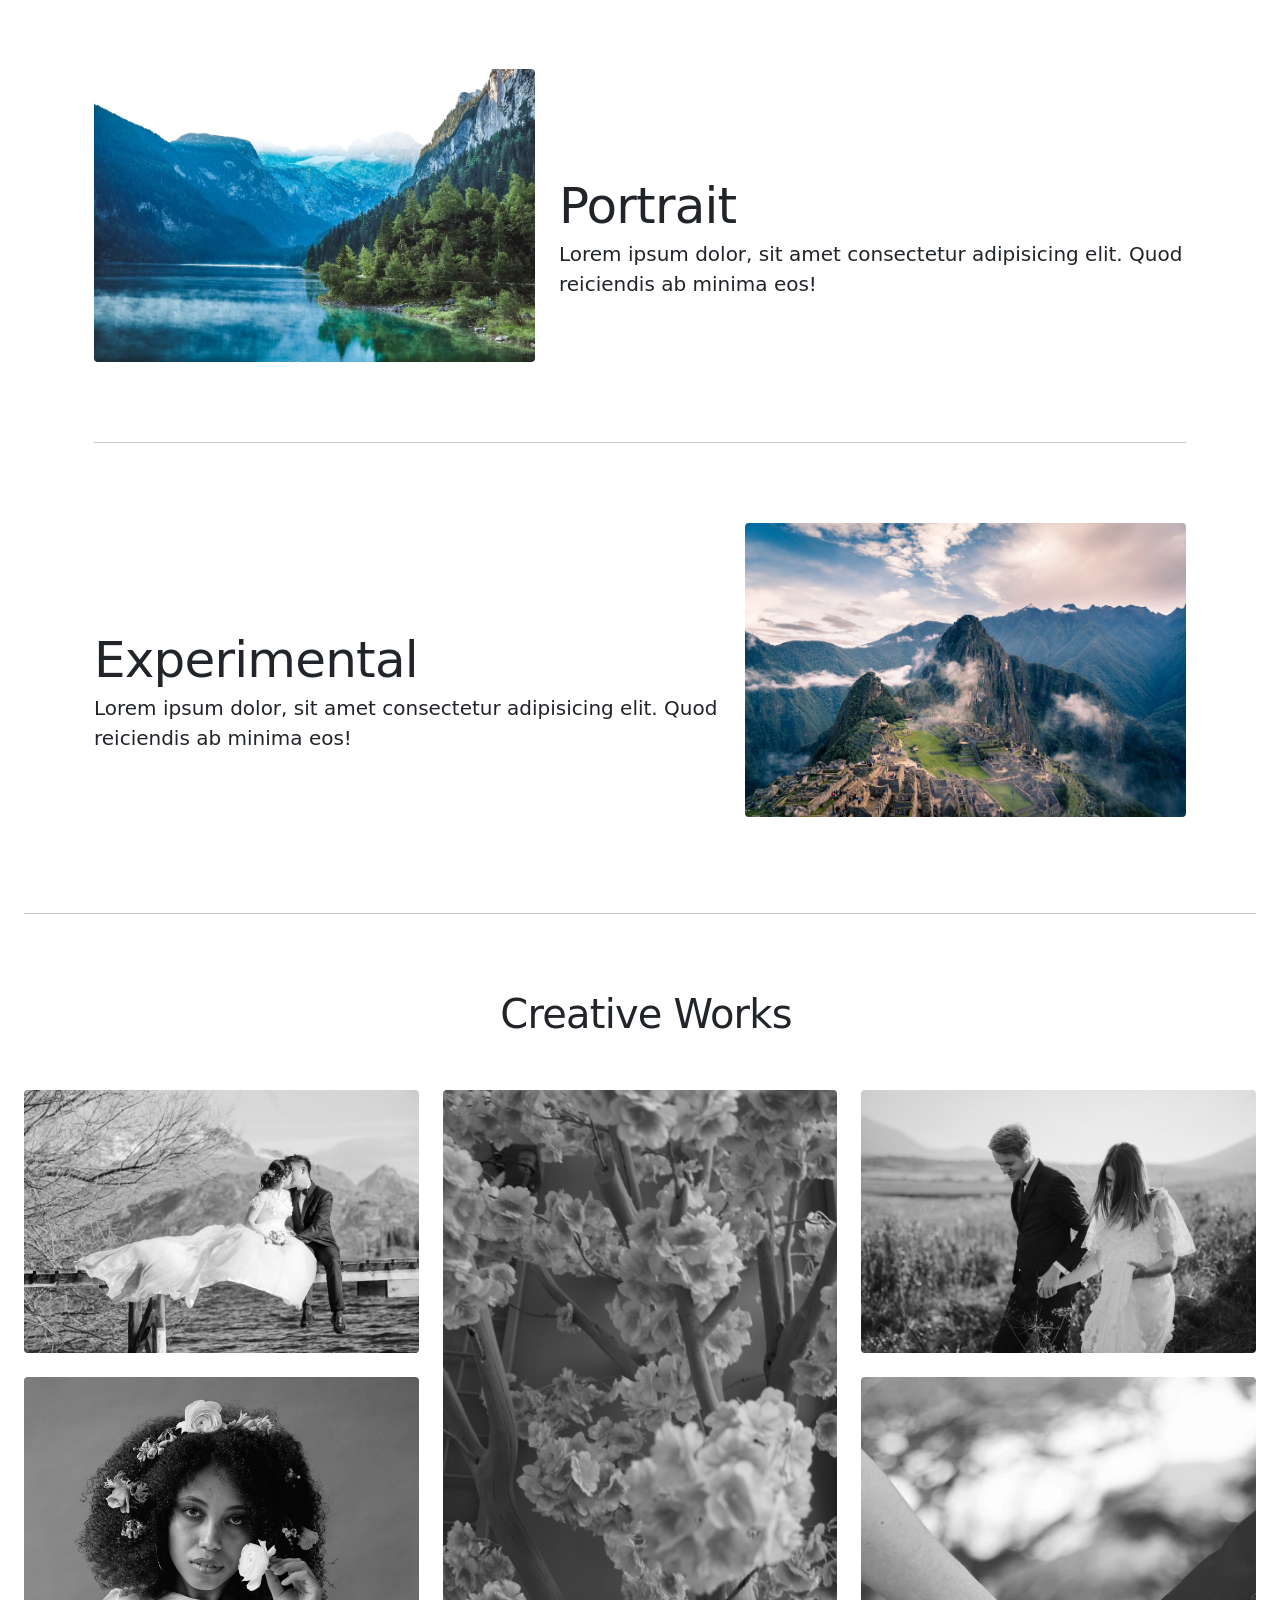
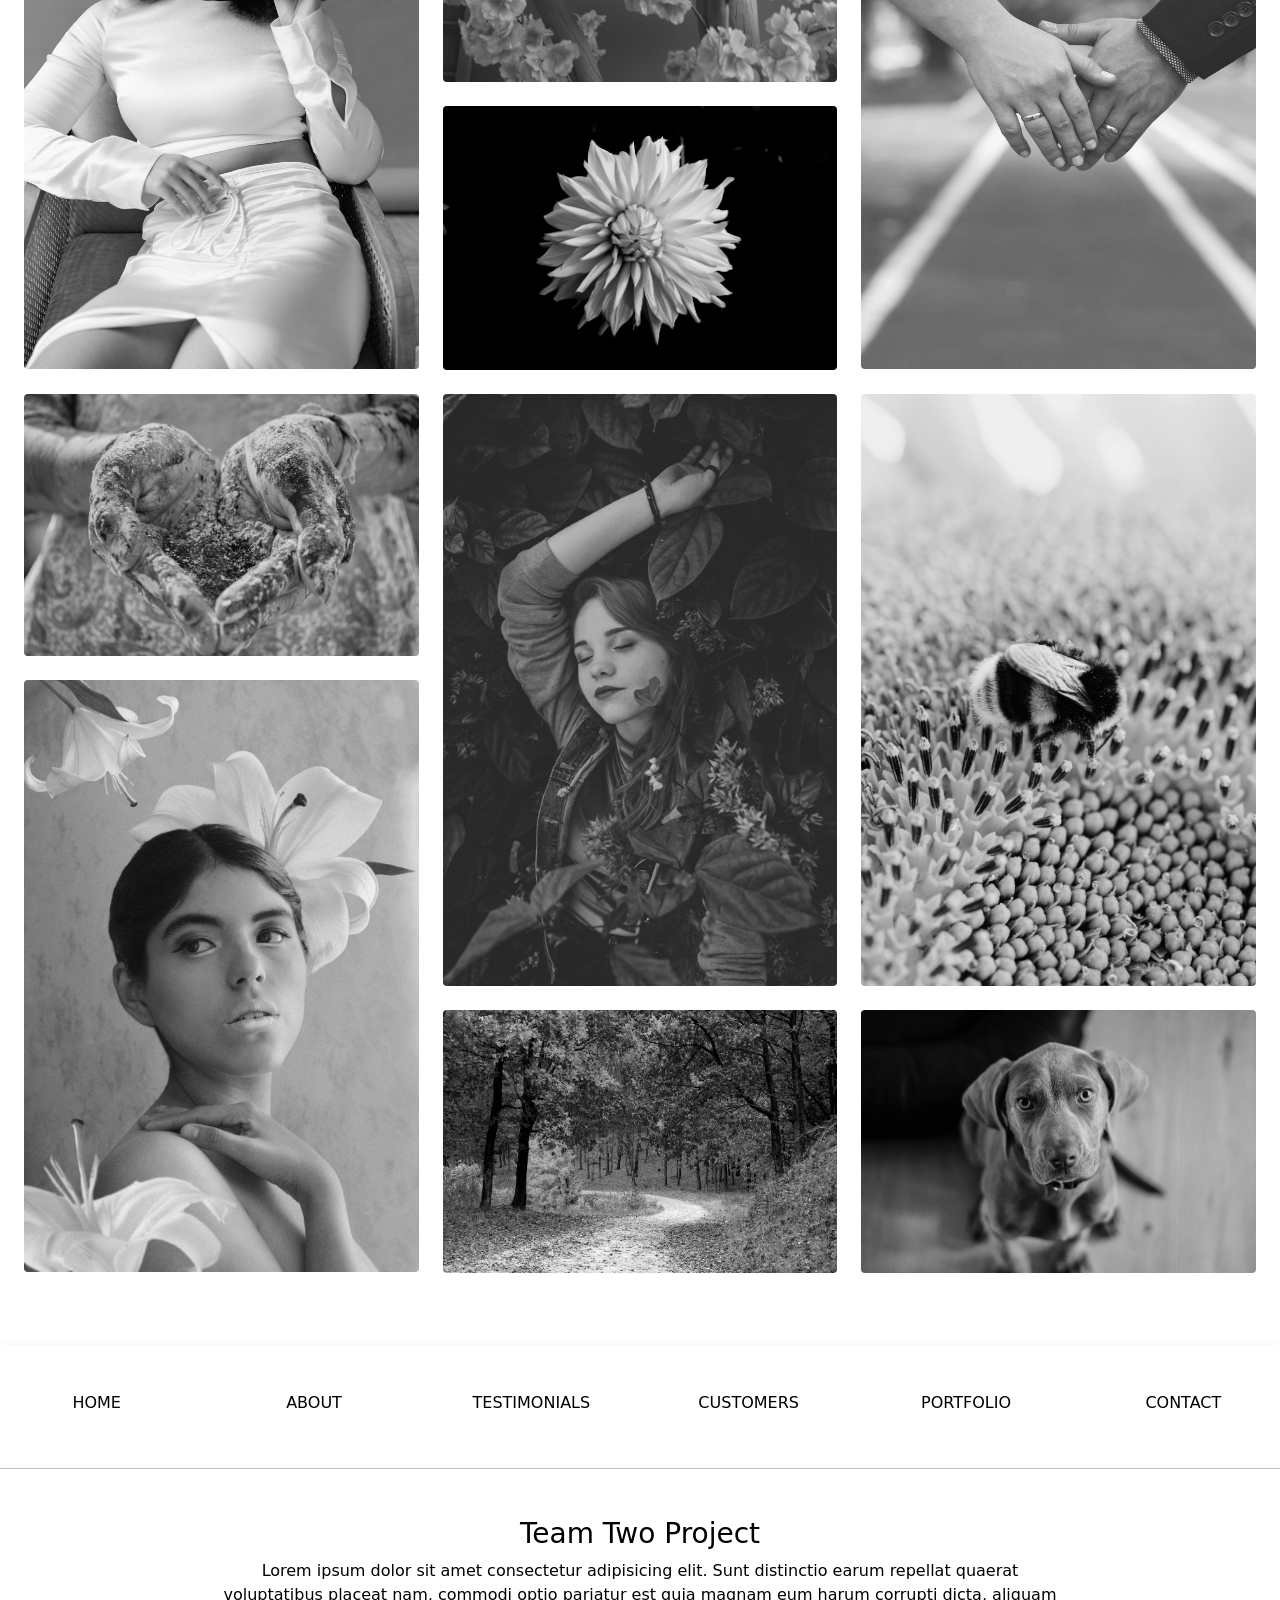
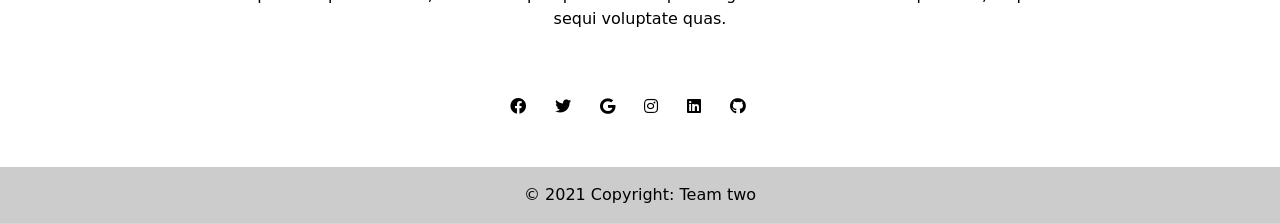
==== commit 90a08101: "add gallery to home" ====
--- a/index.html
+++ b/index.html
@@ -114,25 +114,26 @@
             <div class="row row-cols-1 row-cols-lg-3 gx-4">
                 <div class="col">
                     <div class="p-3 text-center h-100">
-                        <i class="fas fa-bed p-3 iconSize-60 text-gold textShadowIcons"></i>
-                        <h2 class="fs-4 fw-light text-uppercase">Handpicked Hotels</h2>
-                        <p class="c-font-size-root">Lorem ipsum dolor, sit amet consectetur adipisicing elit.
-                            Quod reiciendis ab minima eos!</p>
+                        <i class="fas fa-camera-retro fa-3x p-3"></i>
+                        <h2 class="fs-4 fw-light text-uppercase">Studio Shooting</h2>
+                        <p class="c-font-size-root">We offer a complete, tailor-made photo editorial service. We manage
+                            a database with journalistic photos!</p>
                     </div>
                 </div>
                 <div class="col">
                     <div class="p-3 text-center h-100">
-                        <i class="fas fa-globe-europe p-3 iconSize-60 text-gold textShadowIcons"></i>
-                        <h2 class="fs-4 fw-light text-uppercase">World Class Service</h2>
-                        <p class="c-font-size-root">Quod reiciendis ab minima eos!</p>
+                        <i class="fas fa-photo-video fa-3x p-3"></i>
+                        <h2 class="fs-4 fw-light text-uppercase">Studio Video</h2>
+                        <p class="c-font-size-root">Your company needs more photography than you might think. We
+                            photograph your products, production or buildings!</p>
                     </div>
                 </div>
                 <div class="col">
                     <div class="p-3 text-center h-100">
-                        <i class="fas fa-money-bill-wave-alt p-3 iconSize-60 text-gold textShadowIcons"></i>
-                        <h2 class="fs-4 fw-light text-uppercase">Best Price Guarantee</h2>
-                        <p class="c-font-size-root">Lorem ipsum dolor, sit amet consectetur adipisicing elit.
-                            Quod reiciendis ab minima eos!</p>
+                        <i class="fas fa-images p-3 fa-3x"></i>
+                        <h2 class="fs-4 fw-light text-uppercase">Print Studio</h2>
+                        <p class="c-font-size-root">Besides that, we know our way around photo databases and stock
+                            photos, so that we always find the perfect fit!</p>
                     </div>
                 </div>
             </div>
@@ -143,12 +144,12 @@
             <!-- Fisrt Ads -->
             <div class="row c-featurette">
                 <div class="col-md-7">
-                    <h2 class="c-featurette-heading">NORWAY'S NATURE</h2>
+                    <h2 class="c-featurette-heading">Fashion</h2>
                     <p class="lead">Lorem ipsum dolor, sit amet consectetur adipisicing elit.
                         Quod reiciendis ab minima eos!</p>
                 </div>
                 <div class="col-md-5">
-                    <img src="img/home/sara-dubler.jpg" class="card-img-top" alt="...">
+                    <img src="img/home/sara-dubler.jpg" class="card-img-top rounded c-img-zoom" alt="...">
                 </div>
             </div>
 
@@ -157,12 +158,12 @@
             <!-- Second Ads -->
             <div class="row c-featurette">
                 <div class="col-md-7 order-md-2">
-                    <h2 class="c-featurette-heading">PURE RELAX</h2>
+                    <h2 class="c-featurette-heading">Portrait</h2>
                     <p class="lead">Lorem ipsum dolor, sit amet consectetur adipisicing elit.
                         Quod reiciendis ab minima eos!</p>
                 </div>
                 <div class="col-md-5 order-md-1">
-                    <img src="img/home/nature_laura.jpg" class="card-img-top" alt="...">
+                    <img src="img/home/nature_laura.jpg" class="card-img-top rounded c-img-zoom" alt="...">
                 </div>
             </div>
 
@@ -171,15 +172,45 @@
             <!-- Third Ads -->
             <div class="row c-featurette">
                 <div class="col-md-7">
-                    <h2 class="c-featurette-heading">SECRETS OF MACHU PICCHU </h2>
+                    <h2 class="c-featurette-heading">Experimental</h2>
                     <p class="lead">Lorem ipsum dolor, sit amet consectetur adipisicing elit.
                         Quod reiciendis ab minima eos!</p>
                 </div>
                 <div class="col-md-5">
-                    <img src="img/home/peru_willian.jpg" class="card-img-top" alt="...">
-                </div>
-            </div>
-
+                    <img src="img/home/peru_willian.jpg" class="card-img-top rounded c-img-zoom" alt="...">
+                </div>
+            </div>
+
+        </div>
+
+        <div id="gallery-container" class="lightbox ms-4 me-4">
+            <hr class="c-featurette-divider">
+            <div class="row mb-5 ms-0 fs-1">
+                <h1 class="text-center c-normal-heading">Creative Works</h1>
+            </div>
+
+            <div class="row">
+                <div class="col-lg-4 col-md-12 mb-4 mb-lg-0"><img src="img/home/mix/married4.jpg" alt=""
+                        class="w-100 shadow-1-strong rounded mb-4 c-img-zoom"><img src="img/home/mix/flowergirl.jpg"
+                        alt="" class="w-100 shadow-1-strong rounded mb-4 c-img-zoom"></div>
+                <div class="col-lg-4 mb-4 mb-lg-0"><img src="img/home/mix/flower2.jpg" alt=""
+                        class="w-100 shadow-1-strong rounded mb-4 c-img-zoom"><img src="img/home/mix/flower.jpg" alt=""
+                        class="w-100 shadow-1-strong rounded mb-4 c-img-zoom">
+                </div>
+                <div class="col-lg-4 mb-4 mb-lg-0"><img src="img/home/mix/married2.jpg" alt=""
+                        class="w-100 shadow-1-strong rounded mb-4 c-img-zoom"><img src="img/home/mix/married.jpg" alt=""
+                        class="w-100 shadow-1-strong rounded mb-4 c-img-zoom"></div>
+                <div class="col-lg-4 col-md-12 mb-4 mb-lg-0"><img src="img/home/mix/handheart.jpg" alt=""
+                        class="w-100 shadow-1-strong rounded mb-4 c-img-zoom"><img src="img/home/mix/portrait.jpg"
+                        alt="" class="w-100 shadow-1-strong rounded mb-4 c-img-zoom"></div>
+                <div class="col-lg-4 mb-4 mb-lg-0"><img src="img/home/mix/portrait2.jpg" alt=""
+                        class="w-100 shadow-1-strong rounded mb-4 c-img-zoom"><img src="img/home/mix/autumnred.jpg"
+                        alt="" class="w-100 shadow-1-strong rounded mb-4 c-img-zoom"></div>
+                <div class="col-lg-4 mb-4 mb-lg-0"><img src="img/home/mix/bumblebee.jpg" alt=""
+                        class="w-100 shadow-1-strong rounded mb-4 c-img-zoom"><img src="img/home/mix/pet4.jpg" alt=""
+                        class="w-100 shadow-1-strong rounded mb-4 c-img-zoom">
+                </div>
+            </div>
         </div>
 
     </main>
--- a/css/main.css
+++ b/css/main.css
@@ -48,11 +48,6 @@
   margin: auto;
 }
 
-#footer-container {
-  background-color: #adb5bd;
-  color: #fff;
-}
-
 #footer-container a {
   text-decoration: none;
 }
--- a/css/home.css
+++ b/css/home.css
@@ -21,7 +21,6 @@
   position: relative;
   padding: 0;
   /* Carousel ------------------------- */
-  /* Main content ------------------------- */
 }
 
 header #title-logo-wrapper {
@@ -95,20 +94,56 @@
   height: 40rem;
 }
 
-header main {
+/* Main content ------------------------- */
+main {
   /* Featurettes ------------------------- */
   /* Thin out the marketing headings */
 }
 
-header main .c-featurette-divider {
+main .c-featurette-divider {
   margin: 5rem 0;
   /* Space out the Bootstrap <hr> more */
 }
 
-header main .c-featurette-heading {
+main .c-featurette .c-img-zoom {
+  -webkit-transition: 0.2s ease;
+  transition: 0.2s ease;
+  cursor: pointer;
+}
+
+main .c-featurette .c-img-zoom:hover {
+  -webkit-transform: scale(1.2);
+          transform: scale(1.2);
+  /* Scale image on hover */
+}
+
+main .c-featurette-heading {
   font-weight: 300;
   line-height: 1;
   letter-spacing: -0.05rem;
+}
+
+main .c-normal-heading {
+  font-weight: 300;
+  line-height: 1;
+  letter-spacing: -0.05rem;
+}
+
+main #gallery-container .c-img-zoom {
+  -webkit-transition: -webkit-transform 0.5s ease;
+  transition: -webkit-transform 0.5s ease;
+  transition: transform 0.5s ease;
+  transition: transform 0.5s ease, -webkit-transform 0.5s ease;
+  -webkit-filter: grayscale(100%);
+          filter: grayscale(100%);
+}
+
+main #gallery-container .c-img-zoom:hover {
+  -webkit-transform: scale(1.05);
+          transform: scale(1.05);
+  z-index: +1;
+  -webkit-filter: none;
+          filter: none;
 }
 
 /* RESPONSIVE CSS --------------------------- */
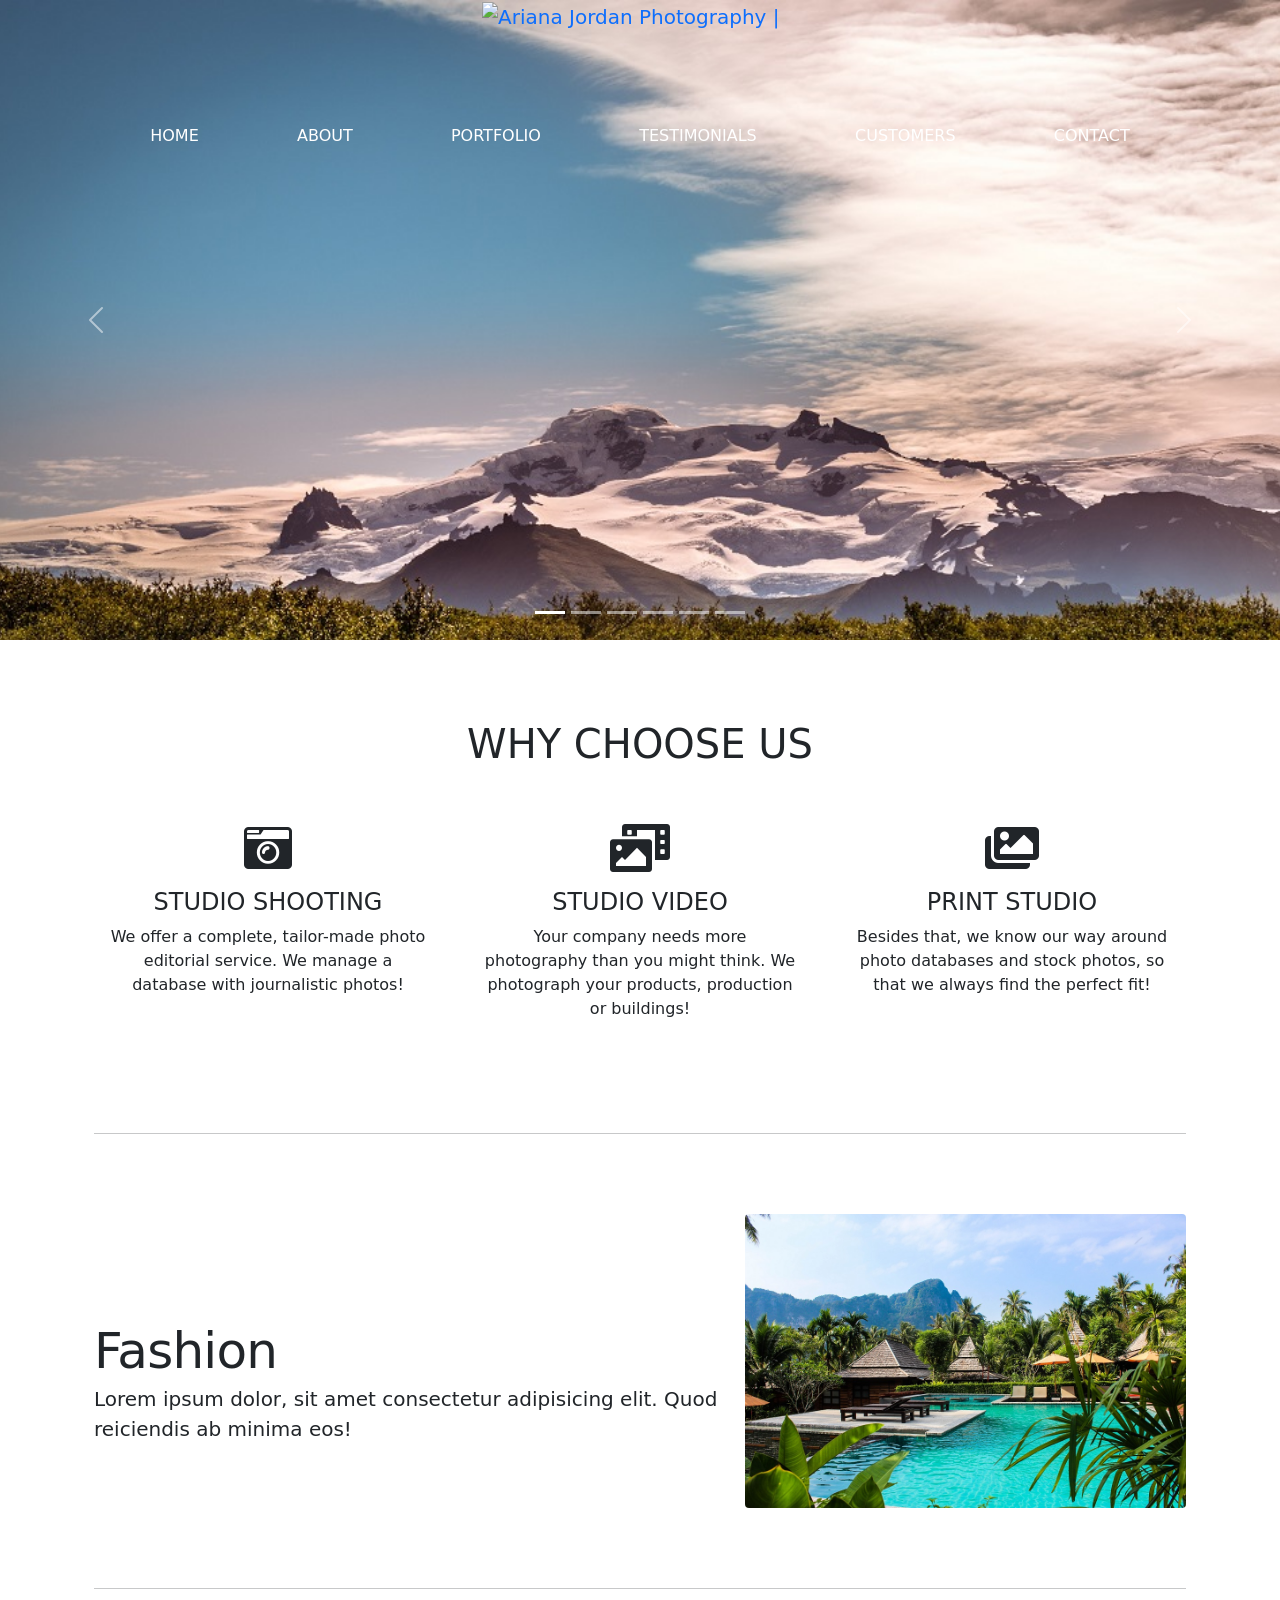
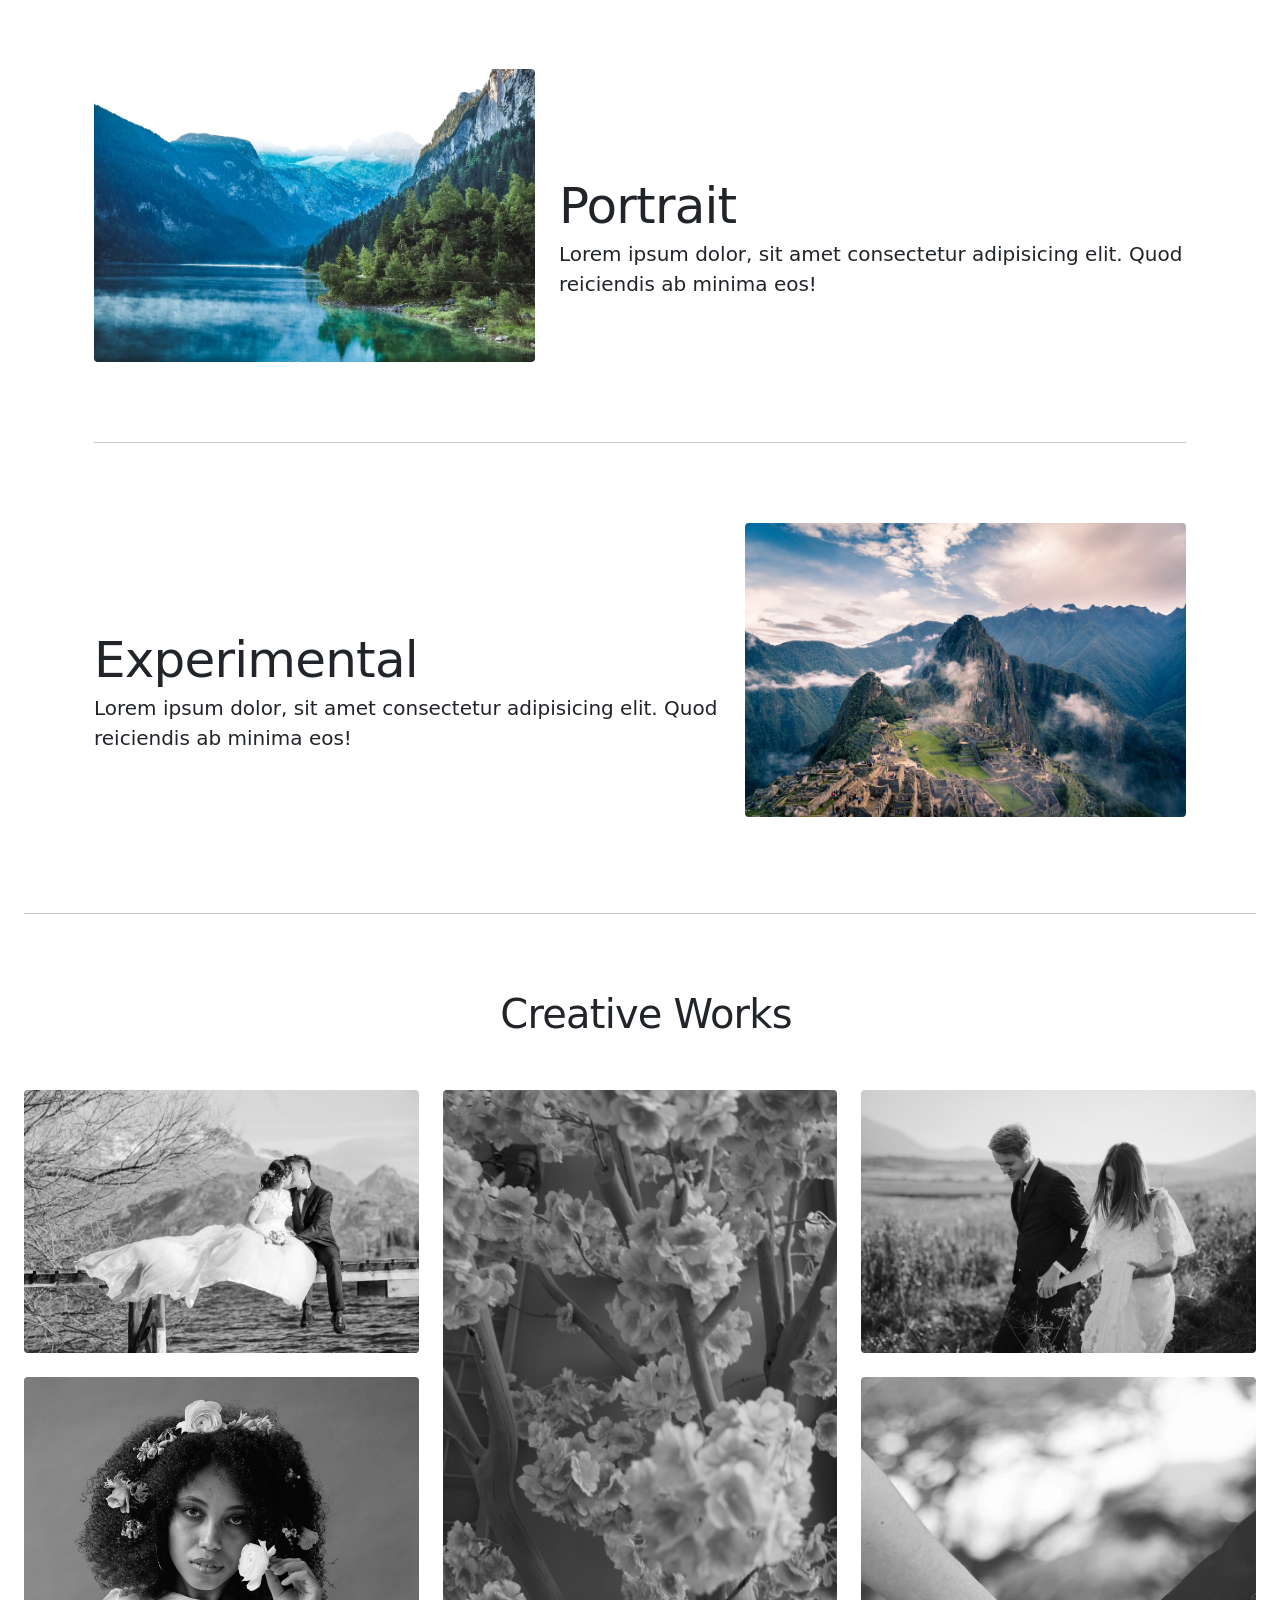
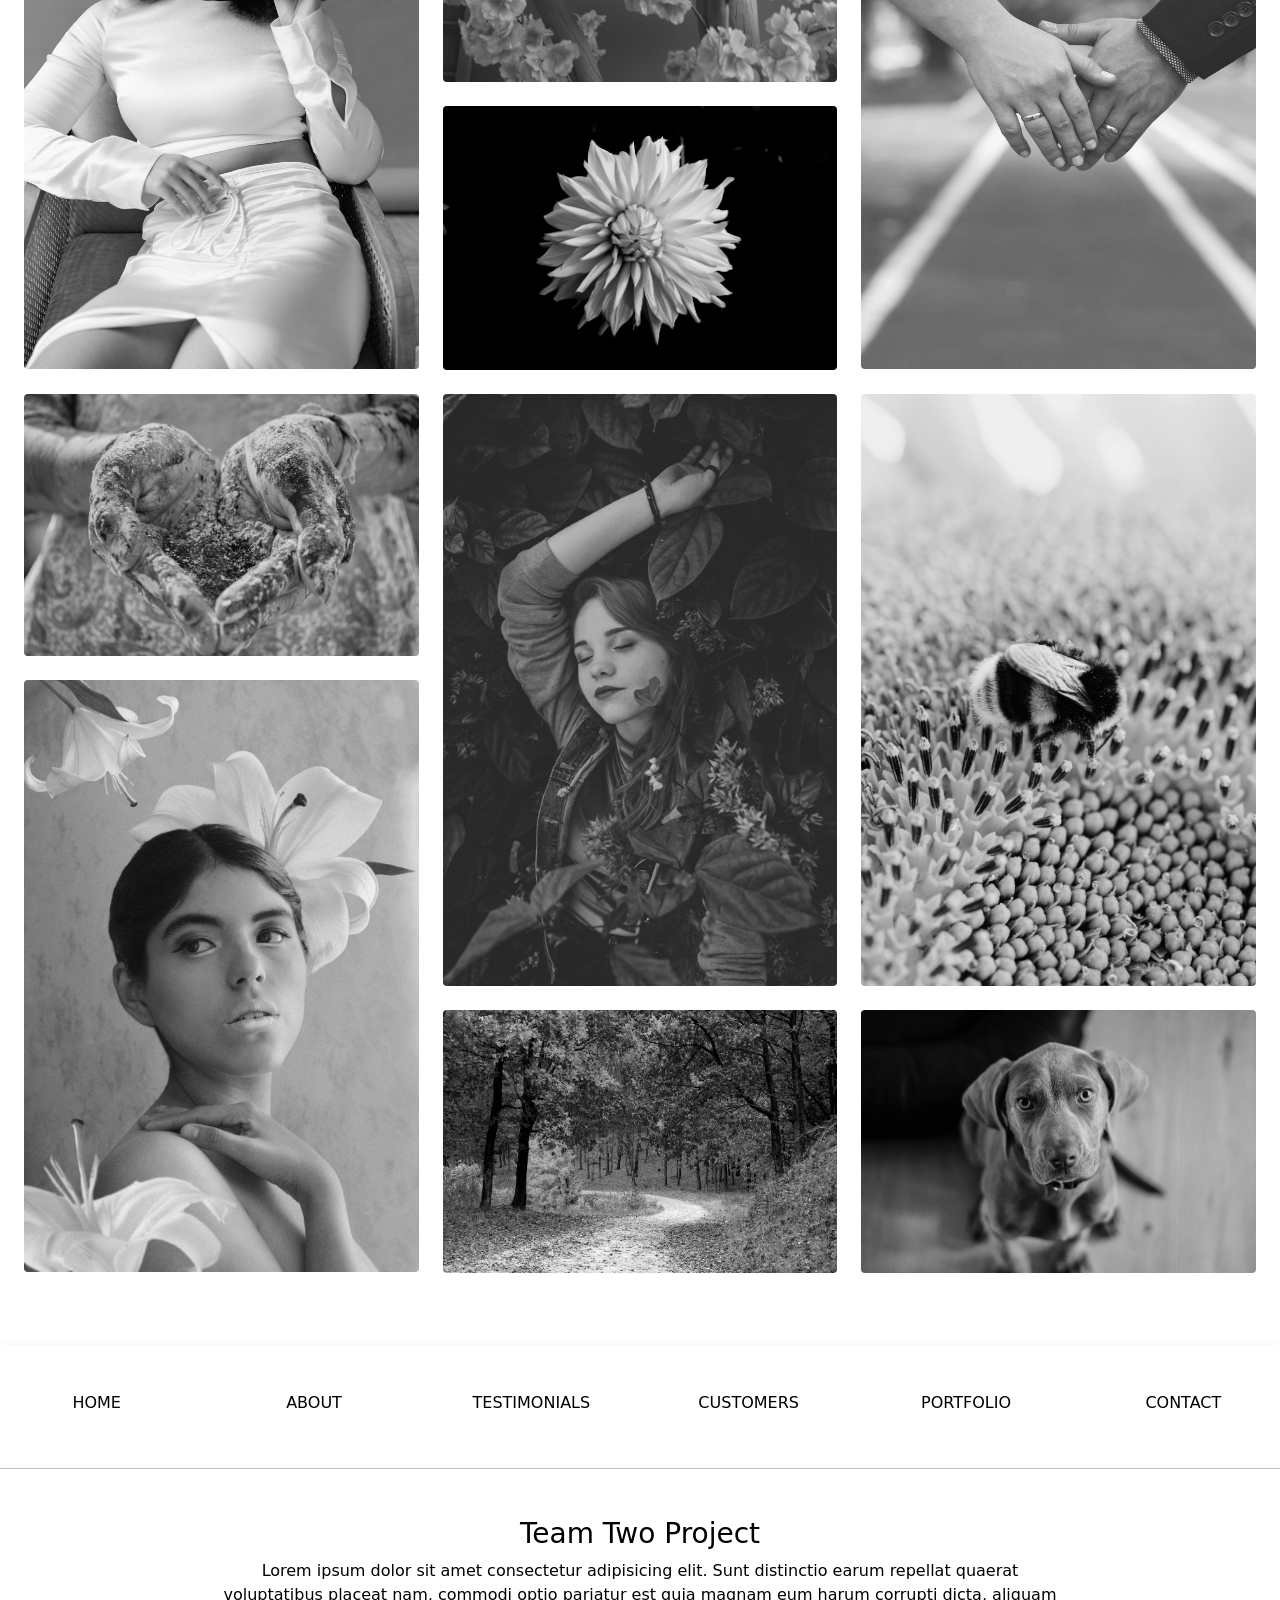
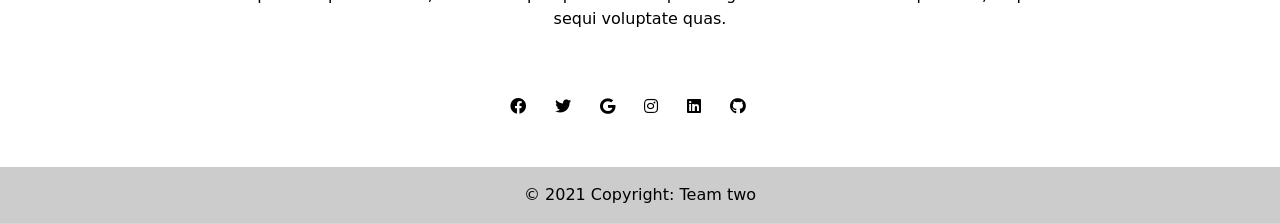
==== commit bddbcf34: "update titles" ====
--- a/index.html
+++ b/index.html
@@ -5,7 +5,7 @@
     <meta charset="UTF-8">
     <meta http-equiv="X-UA-Compatible" content="IE=edge">
     <meta name="viewport" content="width=device-width, initial-scale=1.0">
-    <title>Team 2</title>
+    <title>Mashmu Photography home</title>
     <!-- Font-awesome css -->
     <link rel="stylesheet" href="./utilities/fontawesome-free-5.15.4-web/css/all.css" />
     <!-- Bootstrap css -->
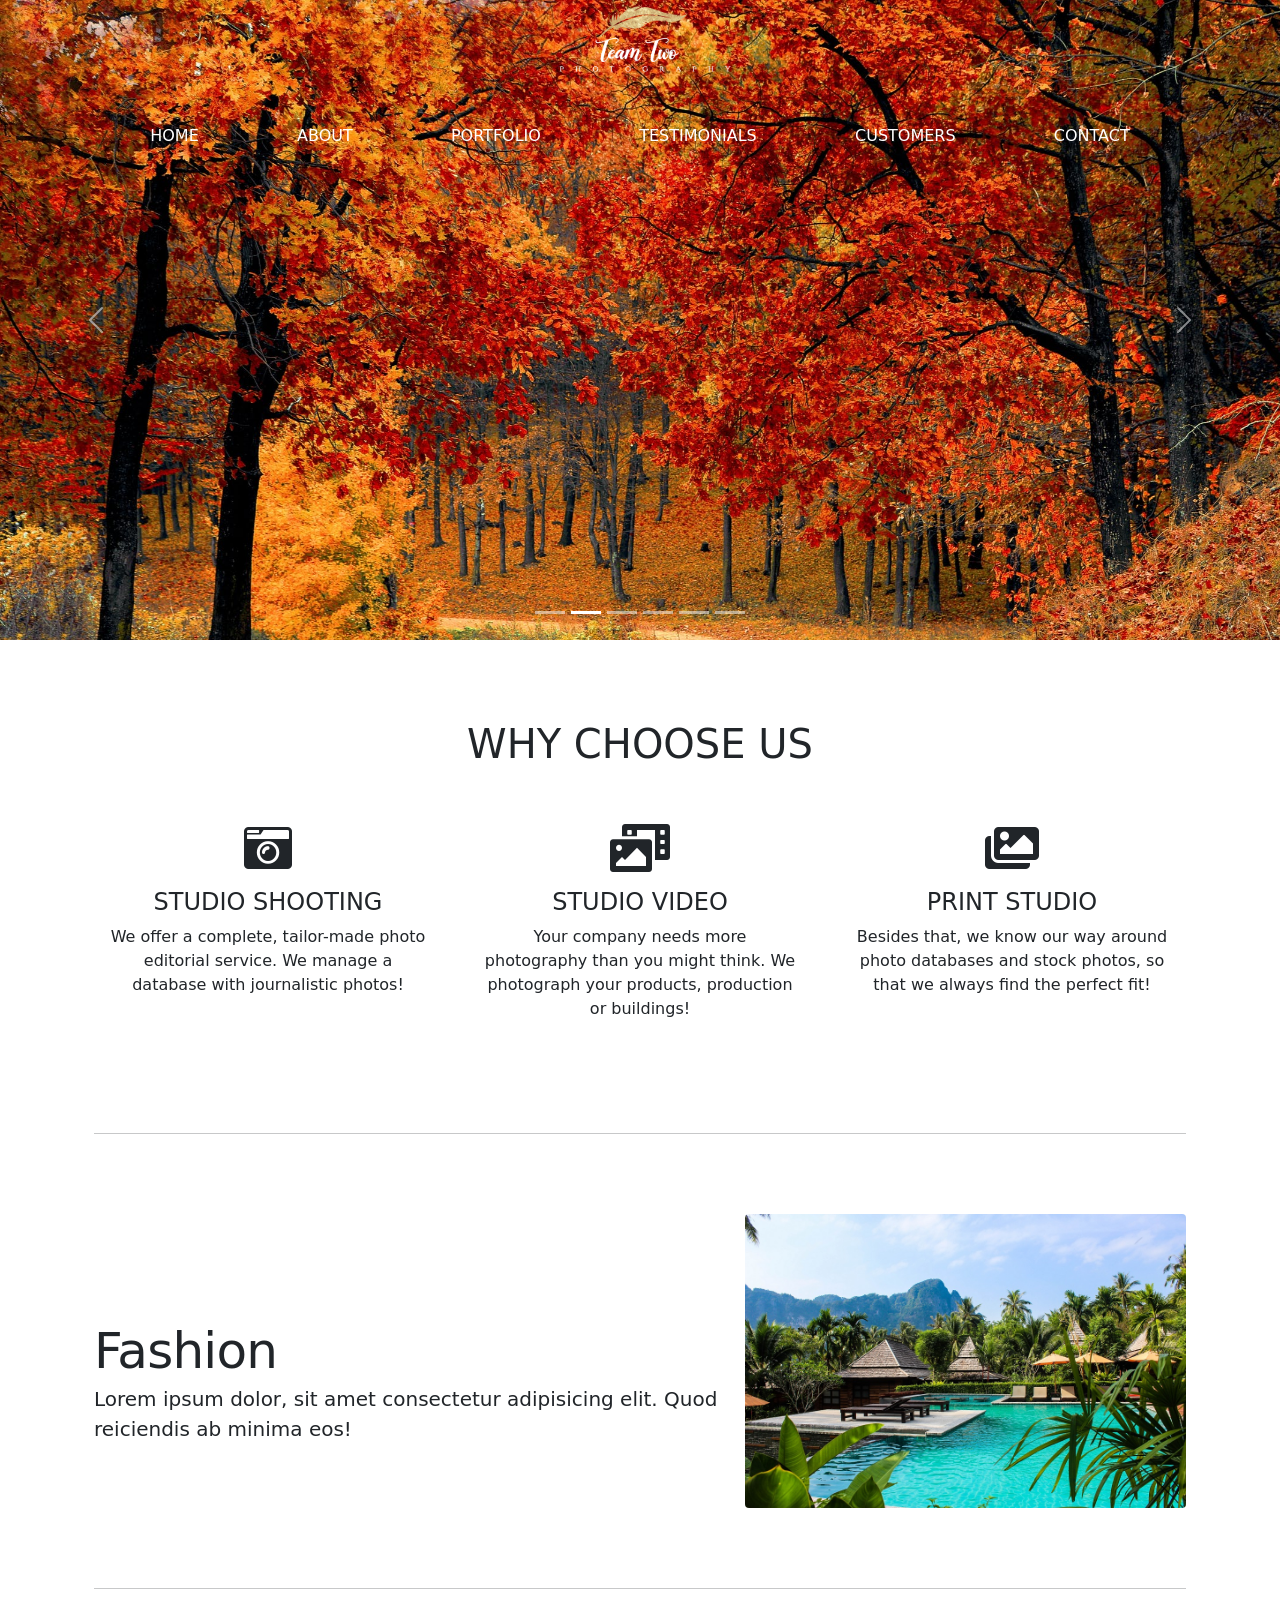
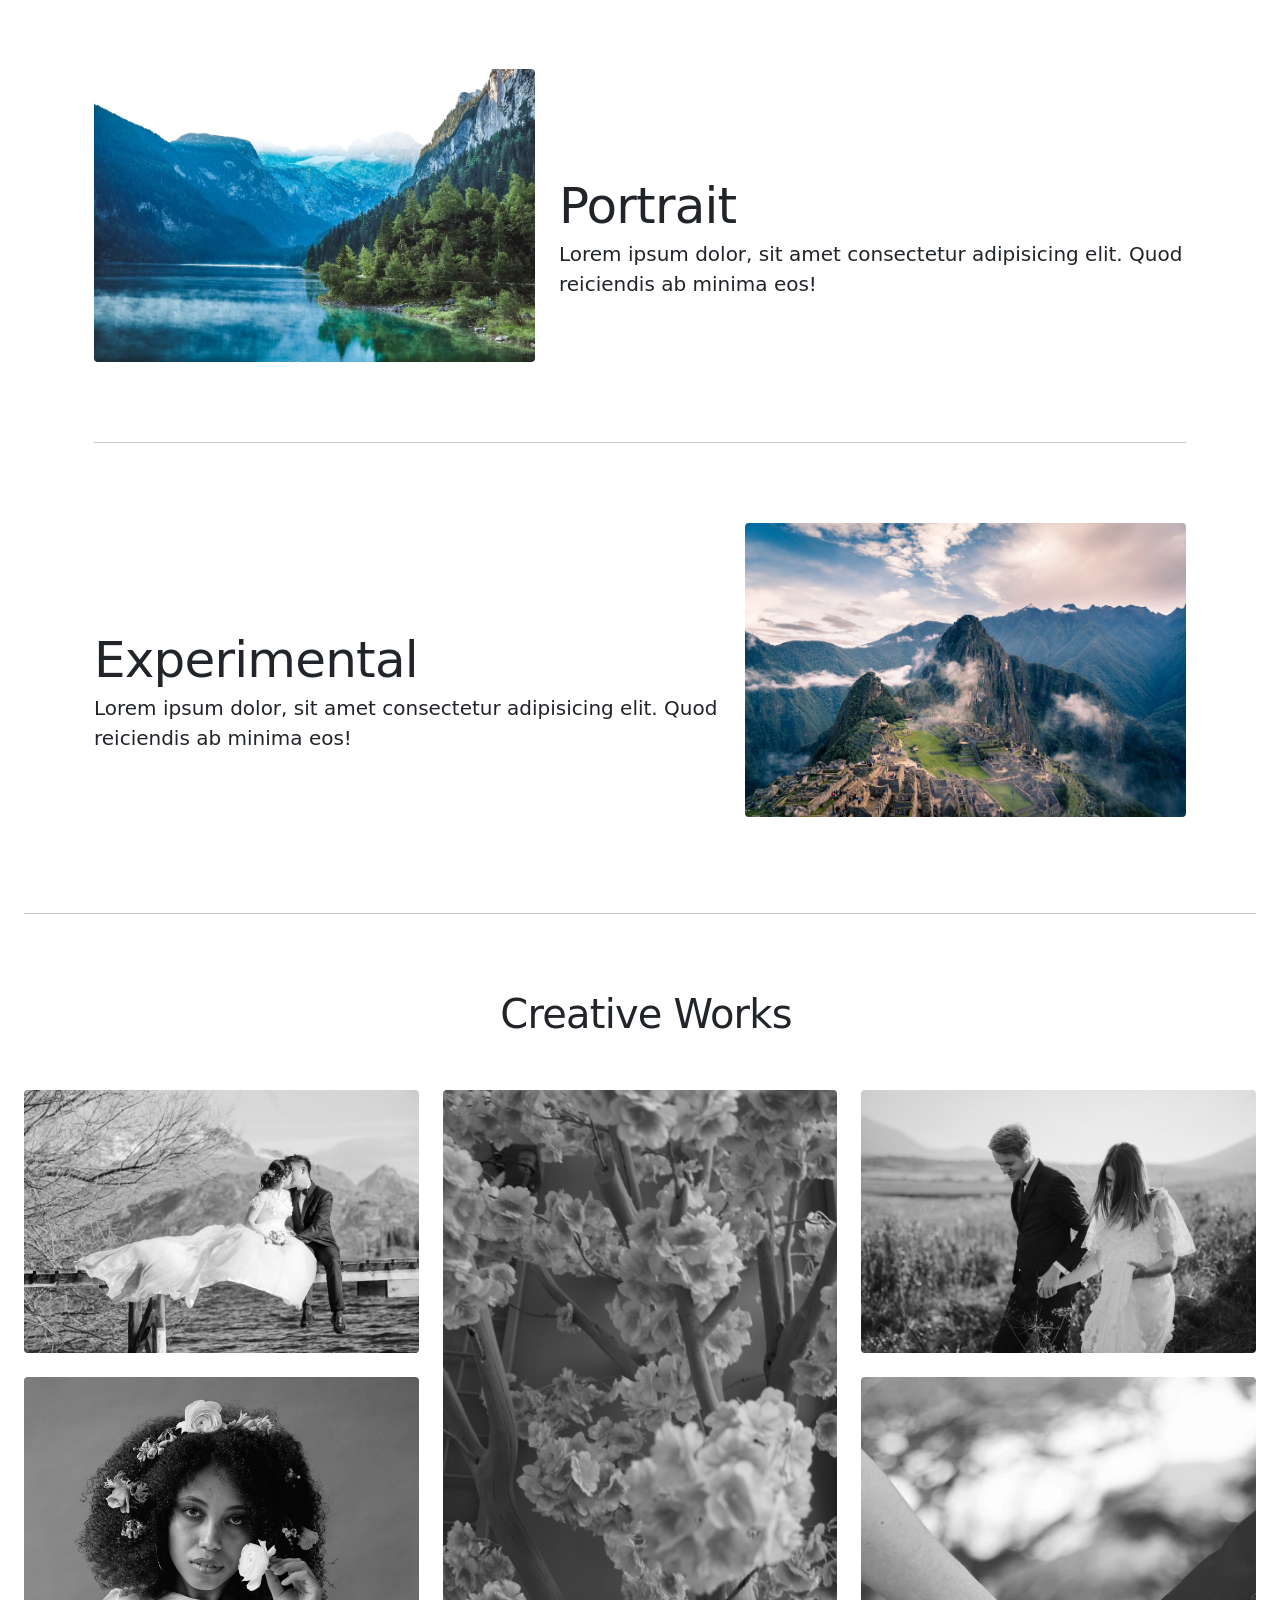
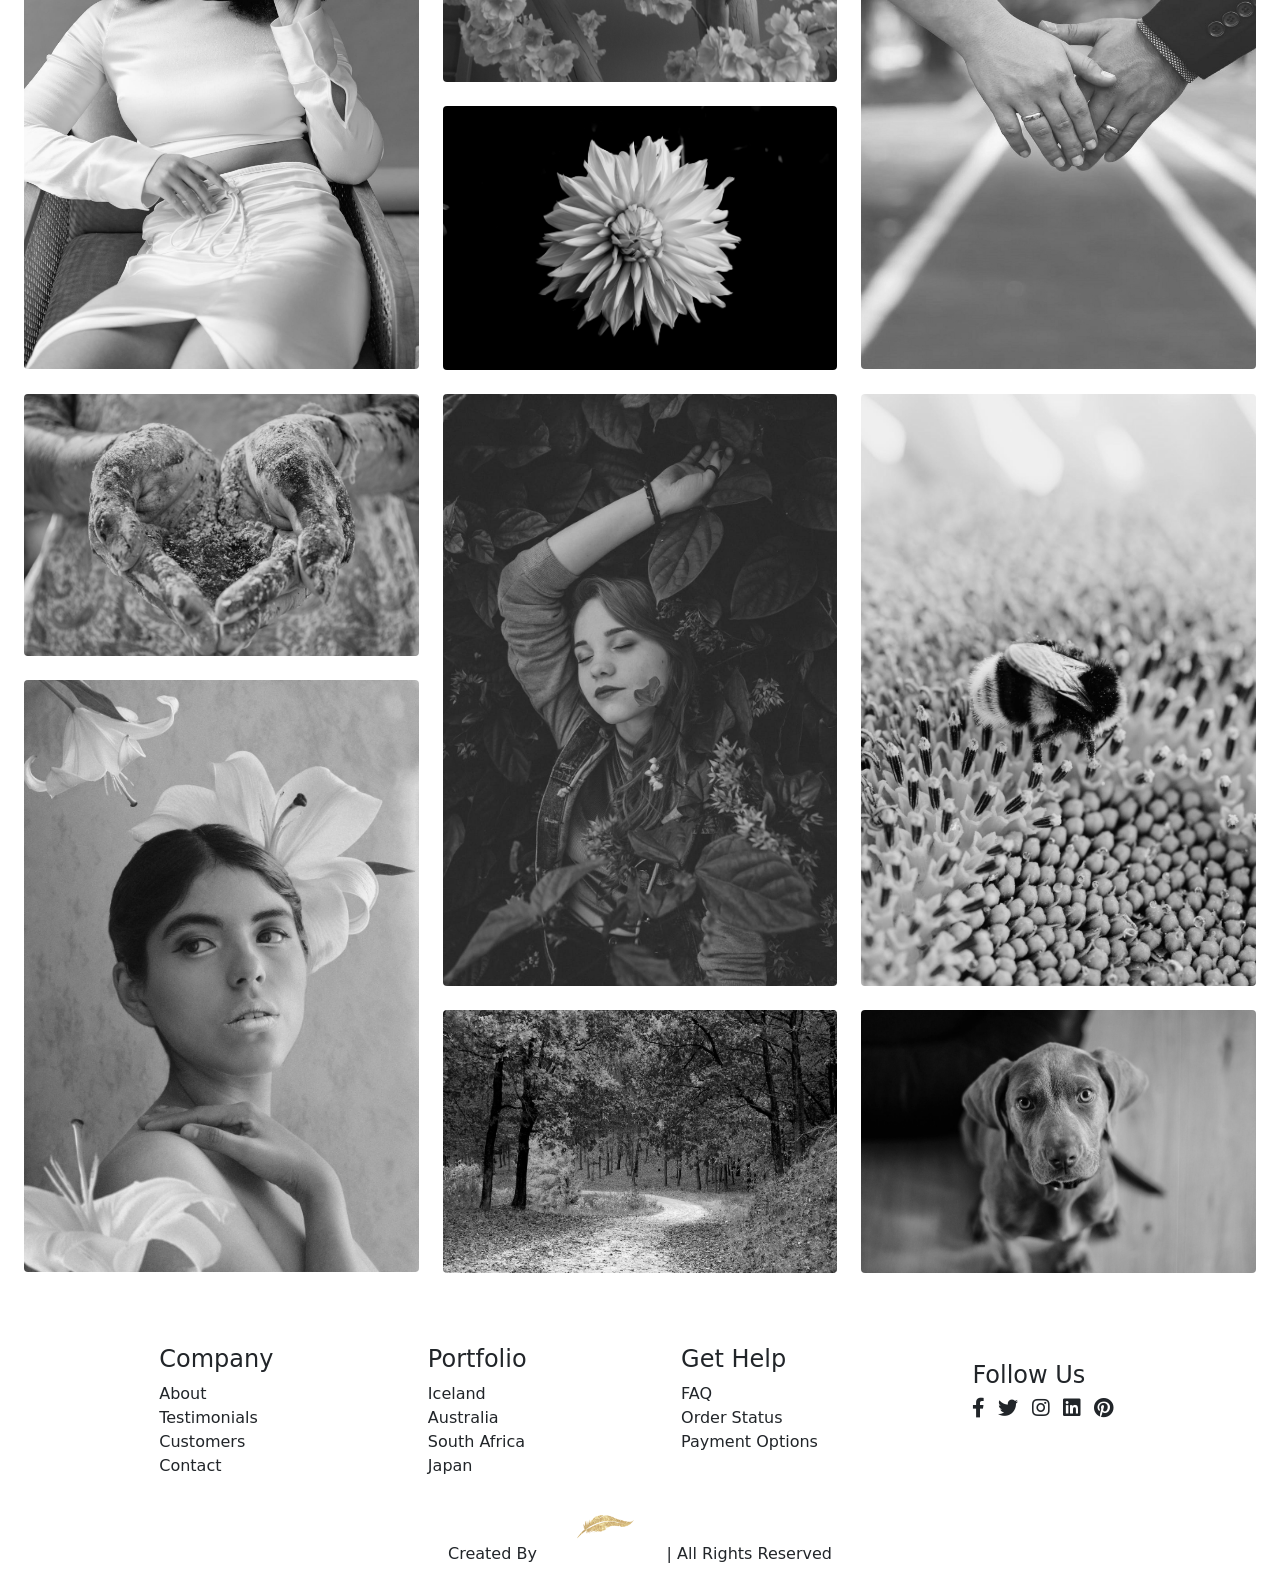
==== commit 34f56be7: "update footer of home page" ====
--- a/index.html
+++ b/index.html
@@ -20,9 +20,8 @@
     <!-- Header container begin-->
     <header>
         <div id="title-logo-wrapper" class="container-fluid text-center w-100">
-            <a class="navbar-brand p-5" href="#"><img id="logo-img"
-                    src="//images.squarespace-cdn.com/content/v1/5415b390e4b07804ec78d04e/1588883598647-O30DJA6YJ7H0YN8MIH1N/Alternative+Logo+Transparent+Background+white.png?format=1500w"
-                    alt="Ariana Jordan Photography | Kentucky Wedding Photographer | Lexington, Berea, Richmond, Danville"></a>
+            <a class="navbar-brand p-5" href="#"><img id="logo-img" src="../img/alinaImg/logo.png"
+                    alt="Logo Photography"></a>
         </div>
 
 
@@ -74,7 +73,7 @@
                     <img src="img/home/banner7.jpg" alt="carousel image1" class="d-block w-100" />
                 </div>
                 <div class="carousel-item">
-                    <img src="img/home/jeremy-bishop-unsplash.jpeg" alt="carousel image2" class="d-block w-100" />
+                    <img src="img/home/banner-8.jpg" alt="carousel image2" class="d-block w-100" />
                 </div>
                 <div class="carousel-item">
                     <img src="img/home/peter-conlan-unsplash.jpeg" alt="carousel image3" class="d-block w-100" />
@@ -216,95 +215,57 @@
     </main>
     <!-- Main container end-->
 
-    <!-- Footer container begin-->
-    <div id="footer-container" class="text-center text-black shadow">
-        <!-- Footer Links row-->
-        <div class="row text-center d-flex justify-content-center pt-5 mt-5">
-            <div class="col-md-2">
-                <h6 class="text-uppercase font-weight-bold">
-                    <a href="./index.html" class="text-black">Home</a>
-                </h6>
-            </div>
-
-            <div class="col-md-2">
-                <h6 class="text-uppercase font-weight-bold">
-                    <a href="/html/about-us.html" class="text-black">About</a>
-                </h6>
-            </div>
-            <div class="col-md-2">
-                <h6 class="text-uppercase font-weight-bold">
-                    <a href="/html/testimonials.html" class="text-black">Testimonials</a>
-                </h6>
-            </div>
-            <div class="col-md-2">
-                <h6 class="text-uppercase font-weight-bold">
-                    <a href="/html/customers.html" class="text-black">Customers</a>
-                </h6>
-            </div>
-
-            <div class="col-md-2">
-                <h6 class="text-uppercase font-weight-bold">
-                    <a href="/html/portfolio.html" class="text-black">Portfolio</a>
-                </h6>
-            </div>
-
-            <div class="col-md-2">
-                <h6 class="text-uppercase font-weight-bold">
-                    <a href="/html/contact.html" class="text-black">Contact</a>
-                </h6>
-            </div>
-        </div>
-
-        <hr class="my-5" />
-        <!-- Main container end-->
-        <!-- Footer Restaurant Name begin-->
-        <div class="row d-flex justify-content-center mb-5">
-            <div class="col-lg-8">
-                <h3>Team Two Project</h3>
-                <p>
-                    Lorem ipsum dolor sit amet consectetur adipisicing elit. Sunt
-                    distinctio earum repellat quaerat voluptatibus placeat nam, commodi
-                    optio pariatur est quia magnam eum harum corrupti dicta, aliquam
-                    sequi voluptate quas.
-                </p>
-            </div>
-        </div>
-
-        <!-- Footer Restaurant Name end -->
-
-        <!-- Footer Social section begin -->
-        <section class="text-center mb-5">
-            <a href="" class="text-black me-4">
-                <i class="fab fa-facebook"></i>
-            </a>
-            <a href="" class="text-black me-4">
-                <i class="fab fa-twitter"></i>
-            </a>
-            <a href="" class="text-black me-4">
-                <i class="fab fa-google"></i>
-            </a>
-            <a href="" class="text-black me-4">
-                <i class="fab fa-instagram"></i>
-            </a>
-            <a href="" class="text-black me-4">
-                <i class="fab fa-linkedin"></i>
-            </a>
-            <a href="" class="text-black me-4">
-                <i class="fab fa-github"></i>
-            </a>
-        </section>
-        <!-- Footer Social section begin -->
-
-        <!-- Copyright -->
-        <div class="text-center p-3" style="background-color: rgba(0, 0, 0, 0.2)">
-            © 2021 Copyright:
-            <a class="text-black" href="https://mdbootstrap.com/">Team two</a>
-
-            <!-- Copyright -->
-        </div>
-        <!-- Footer End-->
-    </div>
-    <!-- Footer container end-->
+    <!-- footer section starts  -->
+    <footer class="mt-5">
+        <div class="container d-flex flex-wrap justify-content-sm-around justify-content-between text-capitalize">
+            <div class="c-footer-col">
+                <h4>Company</h4>
+                <ul class="list-unstyled">
+                    <li>about</li>
+                    <li>testimonials</li>
+                    <li>customers</li>
+                    <li>contact</li>
+                </ul>
+            </div>
+
+            <div class="c-footer-col">
+                <h4>portfolio</h4>
+                <ul class="list-unstyled">
+                    <li>iceland</li>
+                    <li>australia</li>
+                    <li>south africa</li>
+                    <li>japan</li>
+                </ul>
+            </div>
+
+            <div class="c-footer-col">
+                <h4>get help</h4>
+                <ul class="list-unstyled">
+                    <li>FAQ</li>
+                    <li>order status</li>
+                    <li>payment options</li>
+                </ul>
+            </div>
+
+            <div class="c-footer-social-links my-3">
+                <h4>follow us</h4>
+                <a href="#" class="fab fa-facebook-f text-decoration-none me-2 text-dark lead"></a>
+                <a href="#" class="fab fa-twitter text-decoration-none me-2 text-dark lead"></a>
+                <a href="#" class="fab fa-instagram text-decoration-none me-2 text-dark lead"></a>
+                <a href="#" class="fab fa-linkedin text-decoration-none me-2 text-dark lead"></a>
+                <a href="#" class="fab fa-pinterest text-decoration-none me-2 text-dark lead"></a>
+
+            </div>
+        </div>
+
+        <div class="c-footer-text text-center mt-5 d-flex flex-row justify-content-center">
+            <p class="c-firstP">Created By</p>
+            <img src="../img/alinaImg/logo.png" class="c-footer-logo">
+            <p class="c-secondP">| All Rights Reserved</p>
+        </div>
+
+    </footer>
+    <!-- footer section ends -->
 
     <!-- bootstrap js -->
     <script src="utilities/bootstrap-5.1.1-dist/js/bootstrap.bundle.min.js"></script>
--- a/css/main.css
+++ b/css/main.css
@@ -53,41 +53,51 @@
 }
 
 /* Footer style   ------------------------- */
-footer {
-  font-size: 0.9rem;
+footer img.c-footer-logo {
+  width: 15%;
+  margin: -2rem 0 0.8rem 0;
 }
 
-footer .footer-col ul {
-  padding-left: 0;
+footer li:hover,
+footer a:hover {
+  cursor: pointer;
+  font-weight: bold;
 }
 
-footer .footer-col ul li {
-  list-style-type: none;
+@media screen and (max-width: 576px) {
+  footer {
+    font-size: 0.8rem;
+  }
+  footer h4 {
+    font-size: 1rem;
+  }
+  footer div.c-footer-text {
+    display: none !important;
+  }
 }
 
-footer .footer-col ul li:hover {
-  font-size: 1rem;
-  cursor: pointer;
-}
-
-footer .footer-social-links a:hover {
-  font-size: larger;
-}
-
-footer h4,
-footer .footer-text {
-  font-family: "Satisfy", cursive;
-}
-
-@media screen and (min-width: 992px) and (max-width: 1199px) {
-  footer div.footer-text {
-    font-size: 1.1rem;
+@media screen and (min-width: 576px) and (max-width: 767px) {
+  footer {
+    font-size: 0.8rem;
+  }
+  footer .c-footer-text p.c-firstP {
+    margin: 0 -1.5rem;
+  }
+  footer .c-footer-text p.c-secondP {
+    margin: 0 -1rem;
+  }
+  footer .c-footer-text img {
+    width: 30%;
+    margin-top: -1.8rem;
   }
 }
 
 @media screen and (min-width: 1200px) {
-  footer div.footer-text {
-    font-size: 1rem;
+  footer p.c-secondP {
+    margin-left: -1.7rem;
+  }
+  footer p.c-firstP {
+    margin-right: -2.2rem;
   }
 }
 /*# sourceMappingURL=main.css.map */
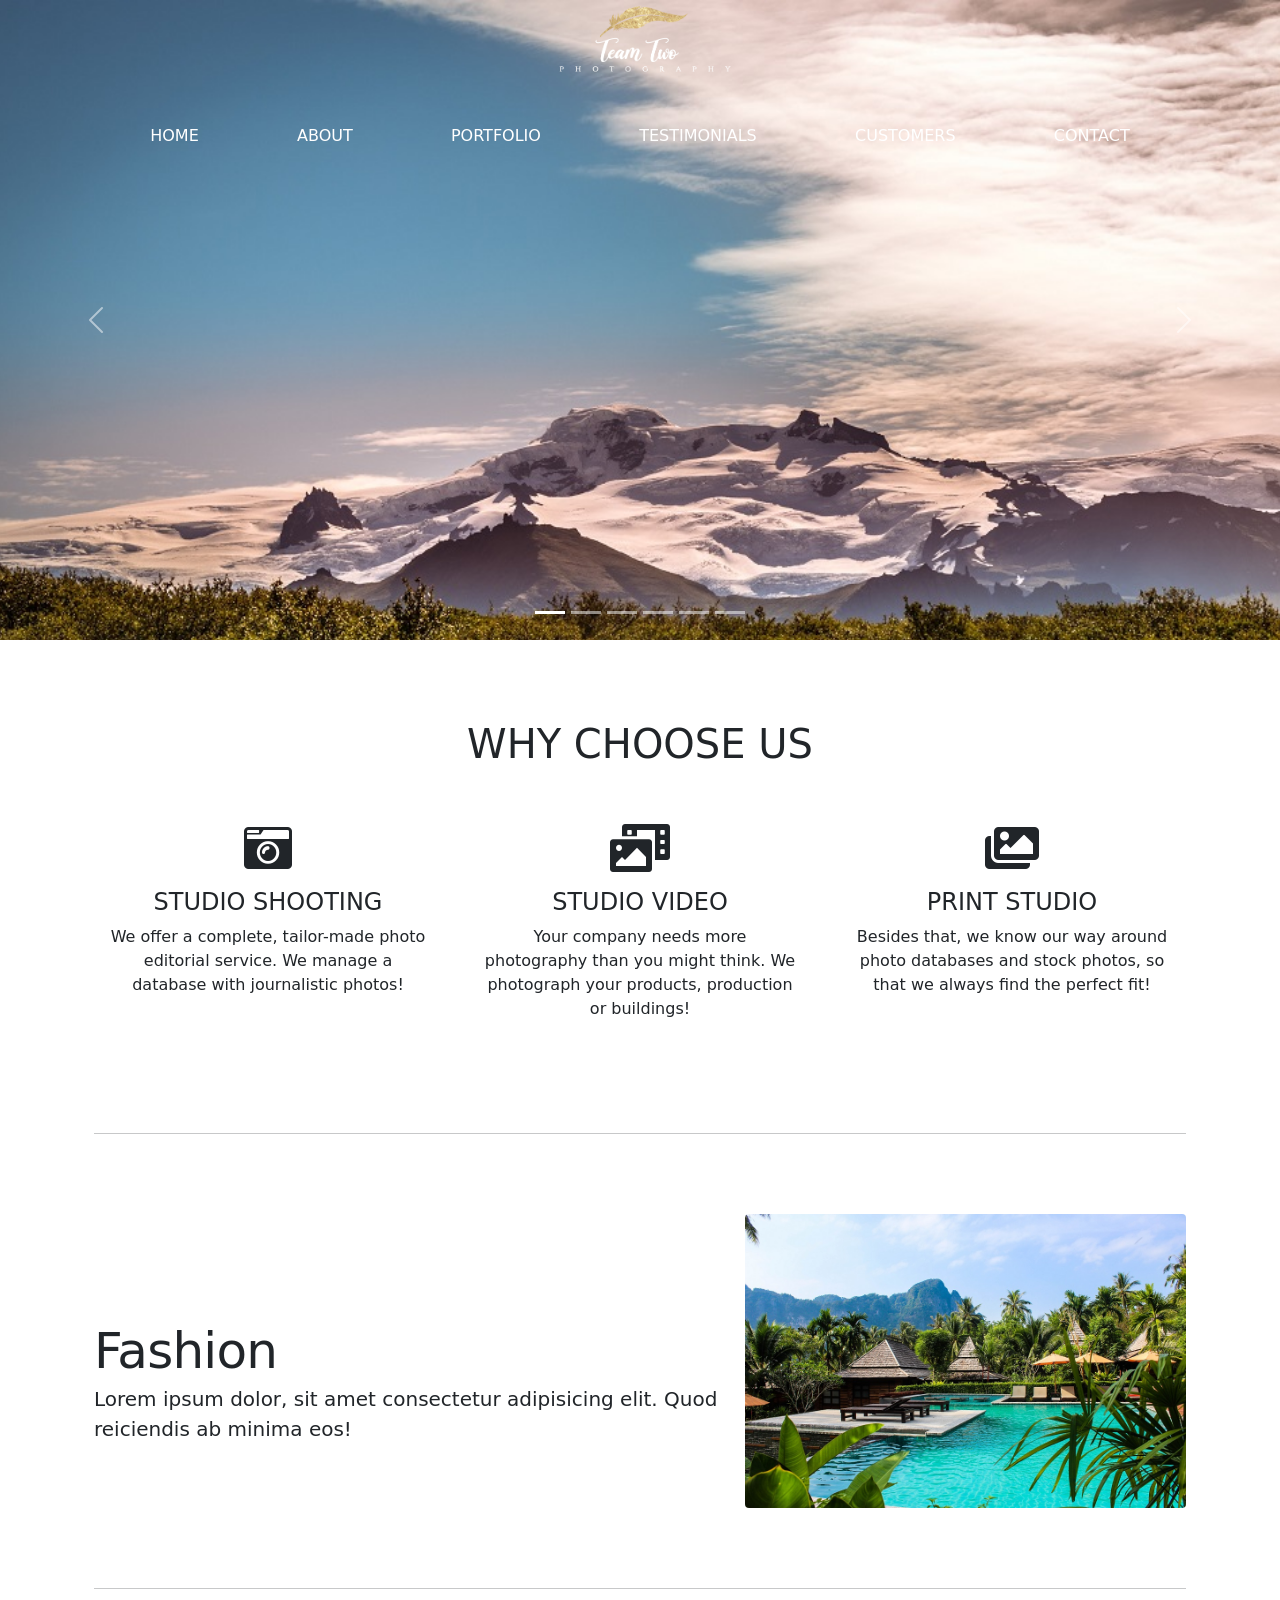
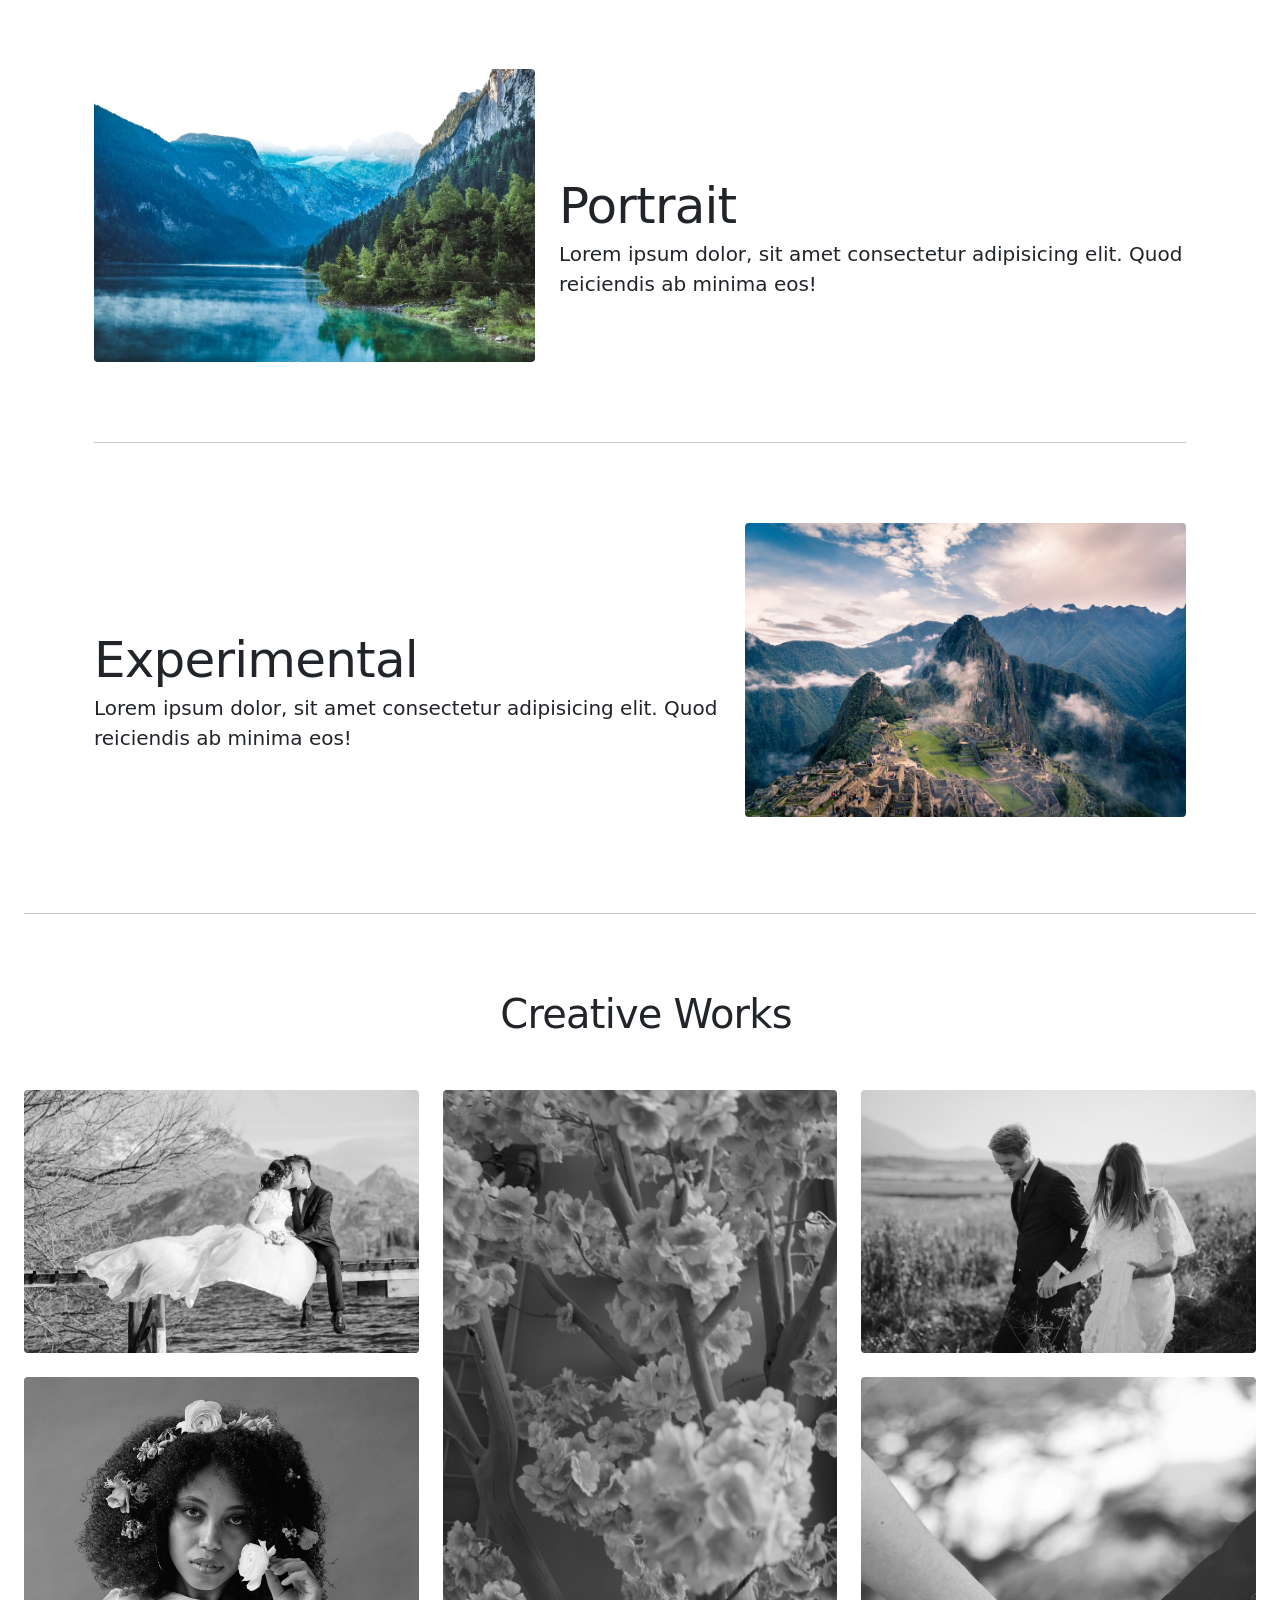
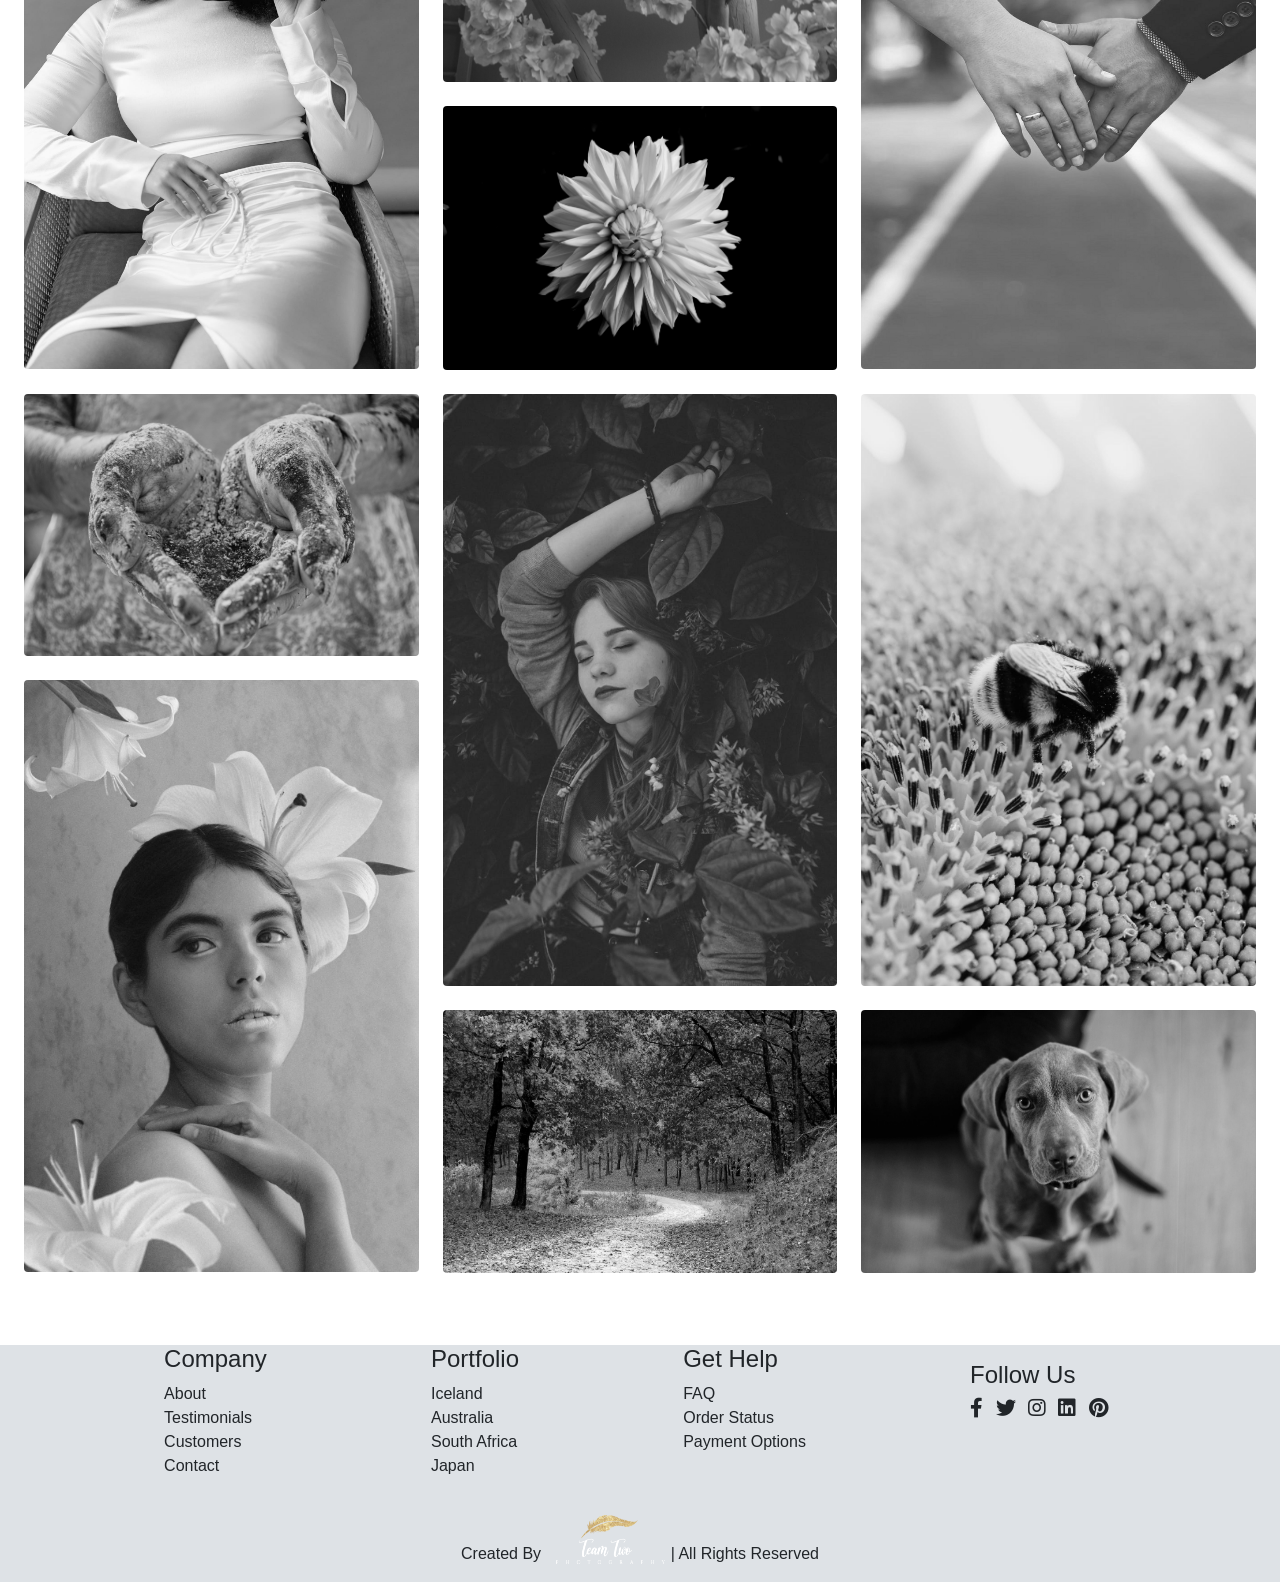
==== commit 0676416a: "fix testimonial links" ====
--- a/index.html
+++ b/index.html
@@ -43,7 +43,7 @@
                             <a class="nav-link active text-uppercase" href="/html/portfolio.html">portfolio</a>
                         </li>
                         <li class="nav-item">
-                            <a class="nav-link active text-uppercase" href="/html/testimonials.html">testimonials</a>
+                            <a class="nav-link active text-uppercase" href="/html/testimonial-us.html">testimonials</a>
                         </li>
                         <li class="nav-item">
                             <a class="nav-link active text-uppercase" href="/html/customers.html">customers</a>
--- a/css/main.css
+++ b/css/main.css
@@ -53,6 +53,11 @@
 }
 
 /* Footer style   ------------------------- */
+footer {
+  font-family: "Montserrat", sans-serif;
+  background-color: #dee2e6;
+}
+
 footer img.c-footer-logo {
   width: 15%;
   margin: -2rem 0 0.8rem 0;
